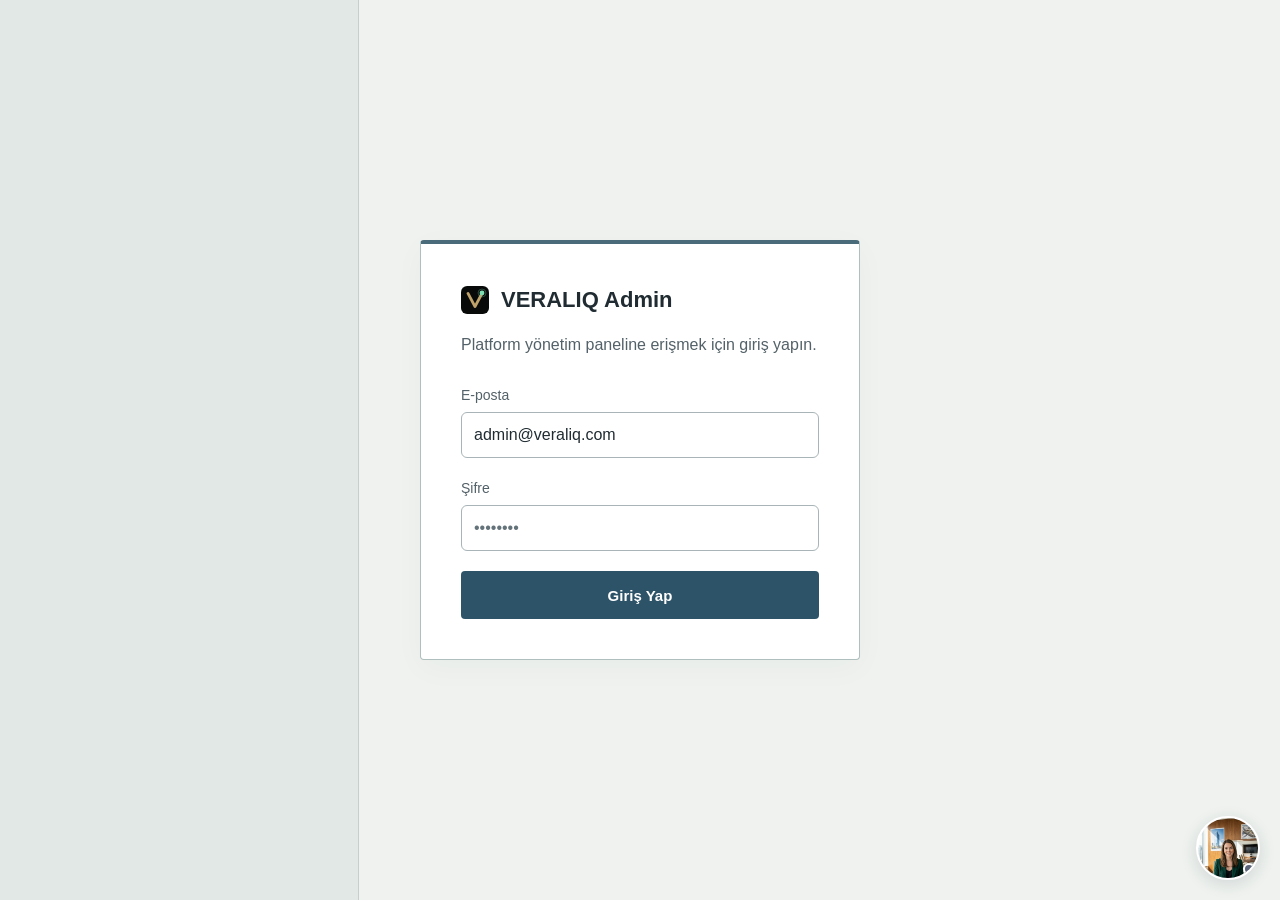
==== admin.html @ 2a346754 "feat: Spatius/Clara (Elif Kaya) avatarini yeniden canliya al" ====
<!DOCTYPE html>
<html lang="tr">
<head>
<meta charset="UTF-8">
<meta name="viewport" content="width=device-width, initial-scale=1.0">
<title>VERALIQ — Admin Paneli</title>
<meta name="robots" content="noindex, nofollow">
<link rel="icon" type="image/svg+xml" href="/assets/veraliq-mark.svg">
<style>
  :root{
    --ink:#080A0A; --ink-2:#101413; --panel:#171C19; --panel-2:#1C2220; --line:#252C28;
    --text:#EDE9DF; --text-dim:#8A918C; --text-dim-soft:rgba(138,145,140,0.65);
    --accent:#BFA16A; --accent-text:#D4BB87; --accent-dim:rgba(191,161,106,0.14);
    --accent-ink:#080A0A; --green:#7EE0B2; --mint:#7EE0B2; --mint-dim:rgba(126,224,178,0.13);
    --red:#D93A40; --radius:10px;
  }
  *{box-sizing:border-box;}
  body{margin:0;background:var(--ink);color:var(--text);font-family:'Inter',sans-serif;-webkit-font-smoothing:antialiased;min-height:100vh;}
  a{color:inherit;}
  h1,h2,h3{font-family:'Space Grotesk',sans-serif;}
  button{cursor:pointer;font-family:'Inter',sans-serif;font-weight:600;font-size:13.5px;border:none;border-radius:6px;padding:10px 18px;transition:transform .12s ease, box-shadow .12s ease;}
  .btn-primary{background:var(--accent);color:var(--accent-ink);}
  .btn-primary:hover{transform:translateY(-1px);box-shadow:0 6px 18px rgba(191,161,106,0.3);}
  .btn-ghost{background:transparent;color:var(--text-dim);border:1px solid var(--line);}
  .btn-ghost:hover{color:var(--text);border-color:var(--accent);}
  .btn-danger{background:transparent;color:var(--red);border:1px solid rgba(217,58,64,0.4);}
  .btn-danger:hover{background:rgba(217,58,64,0.1);}
  .btn-sm{padding:6px 12px;font-size:12.5px;}
  .err{color:var(--red);font-size:13px;margin-top:10px;}
  input, select{width:100%;padding:10px 12px;border-radius:6px;border:1px solid var(--line);background:var(--ink-2);color:var(--text);font-family:'Inter',sans-serif;font-size:14px;}
  input:focus, select:focus{outline:none;border-color:var(--accent);}
  label{display:block;font-size:12.5px;color:var(--text-dim);margin-bottom:6px;font-family:'IBM Plex Mono',monospace;}
  .field{margin-bottom:14px;}
  .row{display:grid;grid-template-columns:1fr 1fr;gap:12px;}
  @media(max-width:600px){.row{grid-template-columns:1fr;}}
  .card{background:var(--panel);border:1px solid var(--line);border-radius:var(--radius);padding:22px;margin-bottom:18px;}
  table{width:100%;border-collapse:collapse;font-size:13.5px;}
  th{text-align:left;color:var(--text-dim);font-family:'IBM Plex Mono',monospace;font-size:11px;text-transform:uppercase;letter-spacing:.03em;padding:8px 10px;border-bottom:1px solid var(--line);}
  td{padding:12px 10px;border-bottom:1px solid var(--line);vertical-align:top;}
  tr:last-child td{border-bottom:none;}
  .muted{color:var(--text-dim);}
  .mono{font-family:'IBM Plex Mono',monospace;font-size:12.5px;}
  .actions{display:flex;gap:8px;flex-wrap:wrap;}
  .empty{color:var(--text-dim);font-size:13.5px;text-align:center;padding:30px 0;}
  .toast{position:fixed;bottom:24px;left:50%;transform:translateX(-50%);background:var(--panel);border:1px solid var(--accent);color:var(--text);padding:10px 18px;border-radius:8px;font-size:13px;box-shadow:0 8px 24px rgba(0,0,0,0.4);opacity:0;pointer-events:none;transition:opacity .25s ease;z-index:1500;}
  .toast.show{opacity:1;}
  .notice{background:var(--accent-dim);border:1px solid rgba(191,161,106,0.3);border-radius:8px;padding:12px 16px;font-size:12.5px;color:var(--accent-text);margin-bottom:20px;line-height:1.6;}
  .note-gap{background:rgba(138,145,140,0.08);border:1px dashed var(--line);border-radius:8px;padding:14px 16px;font-size:12.5px;color:var(--text-dim);line-height:1.7;}
  .inline-form{border-top:1px solid var(--line);margin-top:14px;padding-top:14px;display:none;}
  .inline-form.open{display:block;}
  .pill{display:inline-block;padding:3px 10px;border-radius:999px;font-size:11px;font-family:'IBM Plex Mono',monospace;}
  .pill-green{background:rgba(126,224,178,0.14);color:#8FEAC0;}
  .pill-red{background:rgba(217,58,64,0.14);color:#ff9098;}
  .pill-gray{background:rgba(138,145,140,0.14);color:var(--text-dim);}
  .pill-gold{background:var(--accent-dim);color:var(--accent-text);}

  /* ---------------- Login screen ---------------- */
  #loginScreen{min-height:100vh;display:flex;align-items:center;justify-content:center;padding:20px;}
  .login-card{width:100%;max-width:380px;background:var(--panel);border:1px solid var(--line);border-radius:14px;padding:32px;}
  .login-logo{display:flex;align-items:center;gap:9px;font-weight:700;font-size:17px;margin-bottom:4px;}
  .login-logo img{width:24px;height:24px;}
  .login-sub{color:var(--text-dim);font-size:13px;margin:0 0 22px;}

  /* ---------------- App shell (sidebar + topbar), mirrors portal.html ---------------- */
  #app{display:none;min-height:100vh;}
  #app.show{display:flex;}
  .sidebar{
    position:fixed;top:0;left:0;bottom:0;width:236px;background:var(--panel);
    border-right:1px solid var(--line);display:flex;flex-direction:column;
    overflow-y:auto;
    padding:18px 0;z-index:200;transition:transform .25s ease;
  }
  .sidebar-brand{display:flex;align-items:center;gap:9px;padding:0 18px 18px;font-weight:700;font-size:15px;border-bottom:1px solid var(--line);margin-bottom:12px;}
  .sidebar-brand img{width:22px;height:22px;}
  .sidebar-brand span.tag{font-size:10px;font-weight:500;color:var(--accent-text);border:1px solid var(--accent-dim);background:var(--accent-dim);padding:2px 7px;border-radius:999px;margin-left:auto;}
  .nav-group{margin-bottom:6px;}
  .nav-group-label{font-family:'IBM Plex Mono',monospace;font-size:10px;text-transform:uppercase;letter-spacing:.06em;color:var(--text-dim-soft);padding:10px 18px 6px;}
  .nav-item{display:block;padding:9px 18px;font-size:13.5px;color:var(--text-dim);cursor:pointer;border-left:2px solid transparent;}
  .nav-item:hover{color:var(--text);background:rgba(255,255,255,0.02);}
  .nav-item.active{color:var(--accent-text);background:var(--accent-dim);border-left-color:var(--accent);}
  .app-main{flex:1;margin-left:236px;min-height:100vh;display:flex;flex-direction:column;}
  .topbar{position:sticky;top:0;z-index:100;background:rgba(8,10,10,0.92);backdrop-filter:blur(10px);border-bottom:1px solid var(--line);padding:14px 26px;display:flex;align-items:center;gap:14px;}
  .topbar-title{font-weight:600;font-size:14.5px;}
  .topbar-sub{font-size:11.5px;color:var(--text-dim);font-family:'IBM Plex Mono',monospace;}
  .topbar-spacer{flex:1;}
  #menuToggle{display:none;background:transparent;border:1px solid var(--line);color:var(--text);padding:6px 10px;border-radius:6px;}
  .content{padding:26px;max-width:1180px;width:100%;margin:0 auto;}
  .view-title{font-size:20px;margin:0 0 4px;}
  .view-sub{color:var(--text-dim);font-size:13px;margin:0 0 22px;}
  .view-actions{display:flex;gap:10px;margin-bottom:20px;flex-wrap:wrap;}
  .stat-grid{display:grid;grid-template-columns:repeat(4,1fr);gap:14px;margin-bottom:22px;}
  @media(max-width:900px){.stat-grid{grid-template-columns:repeat(2,1fr);}}
  .stat-card{background:var(--panel);border:1px solid var(--line);border-radius:var(--radius);padding:16px 18px;}
  .stat-card .lbl{font-family:'IBM Plex Mono',monospace;font-size:10.5px;text-transform:uppercase;letter-spacing:.04em;color:var(--text-dim);margin-bottom:8px;}
  .stat-card .val{font-size:22px;font-weight:700;font-family:'Space Grotesk',sans-serif;}
  .stat-card.accent .val{color:var(--accent-text);}
  .stat-card.mint .val{color:var(--mint);}

  @media(max-width:900px){
    .sidebar{transform:translateX(-100%);}
    .sidebar.open{transform:translateX(0);box-shadow:0 0 0 100vw rgba(0,0,0,0.4);}
    .app-main{margin-left:0;}
    #menuToggle{display:inline-flex;}
  }

  /* ==================================================================
     LIVE ADMIN AI WIDGET — "VERALIQ Admin AI"
     Bu, index.html'deki canlı görüntülü "Elif Kaya" satış ajanıyla AYNI
     window-chrome sistemidir (corner/half/fullscreen/minimize/reconnect/
     barge-in) — bkz. agent-core/widget-runtime.js. Tek fark: persona ve
     "beyin" (LLM provider) — bkz. agent-core/admin-widget.js
     (llmProvider:'adminAssistant', platform-genelinde salt-okunur veri).
     CSS aynen index.html'den PORT edildi (2026-08-27), yalnızca metin
     etiketleri ("Elif Kaya" -> "VERALIQ Admin AI") değiştirildi.
     ================================================================== */
  .agent-window{
    position:fixed;z-index:1010;width:340px;height:480px;
    background:#0B1220;border:1px solid rgba(255,255,255,0.10);
    border-radius:14px;overflow:hidden;
    box-shadow:0 20px 60px rgba(10,15,30,0.35), 0 2px 8px rgba(10,15,30,0.25),
               0 0 0 1px rgba(126,224,178,0.06), 0 0 40px -8px rgba(126,224,178,0.16);
    display:flex;flex-direction:column;
    transition:width .28s cubic-bezier(.2,.8,.2,1),height .28s cubic-bezier(.2,.8,.2,1),
               left .28s cubic-bezier(.2,.8,.2,1),right .28s cubic-bezier(.2,.8,.2,1),
               top .28s cubic-bezier(.2,.8,.2,1),bottom .28s cubic-bezier(.2,.8,.2,1),
               border-radius .28s ease,opacity .2s ease;
  }
  .agent-window[hidden]{display:none;}
  .agent-window.dragging{transition:none;}
  .agent-window[data-state="corner"][data-corner="br"]{right:20px;bottom:20px;left:auto;top:auto;}
  .agent-window[data-state="corner"][data-corner="bl"]{left:20px;bottom:20px;right:auto;top:auto;}
  .agent-window[data-state="corner"][data-corner="tr"]{right:20px;top:88px;left:auto;bottom:auto;}
  .agent-window[data-state="corner"][data-corner="tl"]{left:20px;top:88px;right:auto;bottom:auto;}
  @media(max-width:480px){.agent-window[data-state="corner"]{width:calc(100vw - 24px);height:440px;left:12px !important;right:12px !important;}}
  .agent-window[data-state="half"]{top:0;right:0;left:auto;bottom:auto;width:46vw;height:100vh;height:100dvh;border-radius:0;}
  @media(max-width:760px){.agent-window[data-state="half"]{width:100vw;}}
  .agent-window[data-state="fullscreen"]{top:0;right:0;left:0;bottom:0;width:100vw;height:100vh;height:100dvh;border-radius:0;z-index:1600;}
  .agent-header{display:flex;align-items:center;justify-content:space-between;padding:12px 14px;background:rgba(255,255,255,0.04);border-bottom:1px solid rgba(255,255,255,0.08);cursor:grab;user-select:none;flex-shrink:0;}
  .agent-header.grabbing{cursor:grabbing;}
  .agent-header-id{display:flex;align-items:center;gap:8px;min-width:0;overflow:hidden;}
  .agent-dot{width:8px;height:8px;border-radius:50%;background:#5B6479;flex-shrink:0;}
  .agent-dot.live{background:var(--green);box-shadow:0 0 0 3px rgba(31,157,99,0.25);}
  .agent-name{font-family:'Space Grotesk',sans-serif;font-weight:600;font-size:14px;color:#fff;white-space:nowrap;flex-shrink:1;overflow:hidden;text-overflow:ellipsis;min-width:0;}
  .agent-role{font-size:10.5px;color:#8B93A7;white-space:nowrap;overflow:hidden;text-overflow:ellipsis;min-width:0;flex-shrink:1;}
  .agent-controls{display:flex;gap:4px;flex-shrink:0;}
  .agent-btn{width:26px;height:26px;border-radius:6px;border:none;background:transparent;color:#C6CCDB;font-size:13px;line-height:1;display:flex;align-items:center;justify-content:center;cursor:pointer;transition:background .15s;}
  .agent-btn:hover{background:rgba(255,255,255,0.10);color:#fff;}
  .agent-btn-close:hover{background:rgba(217,58,64,0.25);color:#ff9098;}
  .agent-stage{position:relative;flex:1;min-height:0;background:#050810;}
  .agent-video{position:relative;z-index:1;width:100%;height:100%;object-fit:cover;display:block;background:transparent;}
  /* GEÇİCİ avatar görseli — bkz. index.html'deki aynı not (2026-09-06). */
  .agent-avatar-static{position:absolute;inset:0;z-index:0;width:100%;height:100%;object-fit:cover;object-position:center 22%;}
  .agent-loading{position:absolute;inset:0;display:flex;flex-direction:column;align-items:center;justify-content:center;gap:14px;background:#0B1220;transition:opacity .3s ease;}
  .agent-loading.hide{opacity:0;pointer-events:none;}
  .agent-spinner{width:34px;height:34px;border-radius:50%;border:3px solid rgba(255,255,255,0.15);border-top-color:var(--accent);animation:agent-spin 0.85s linear infinite;}
  @keyframes agent-spin{to{transform:rotate(360deg);}}
  .agent-loading-text{font-size:12.5px;color:#9AA3B8;font-family:'IBM Plex Mono',monospace;}
  .agent-mic-blocked{position:absolute;left:12px;right:12px;bottom:12px;background:rgba(217,58,64,0.14);border:1px solid rgba(217,58,64,0.35);border-radius:8px;padding:10px 12px;}
  .agent-mic-blocked p{margin:0;font-size:11.5px;line-height:1.5;color:#ffd7d9;}
  .agent-indicator{position:absolute;left:14px;bottom:14px;display:flex;gap:3px;align-items:flex-end;height:16px;}
  .agent-indicator span{width:3px;background:var(--green);border-radius:2px;animation:agent-bounce 0.9s ease-in-out infinite;}
  .agent-indicator span:nth-child(1){height:6px;animation-delay:0s;}
  .agent-indicator span:nth-child(2){height:14px;animation-delay:.15s;}
  .agent-indicator span:nth-child(3){height:9px;animation-delay:.3s;}
  @keyframes agent-bounce{0%,100%{transform:scaleY(0.4);}50%{transform:scaleY(1);}}
  .agent-join-gate{position:absolute;inset:0;z-index:3;display:flex;flex-direction:column;align-items:center;justify-content:flex-end;gap:0;padding:0 16px 22px;background:linear-gradient(180deg,rgba(5,8,16,0) 0%,rgba(5,8,16,0.55) 65%,rgba(5,8,16,0.85) 100%);transition:opacity .25s ease;}
  .agent-join-gate[hidden]{display:none;}
  .agent-join-btn{display:flex;align-items:center;gap:9px;padding:13px 22px;border-radius:999px;border:none;cursor:pointer;background:var(--accent);color:var(--accent-ink);font-family:'Inter',sans-serif;font-weight:600;font-size:14.5px;box-shadow:0 8px 24px rgba(191,161,106,0.35);transition:transform .15s ease,box-shadow .15s ease;}
  .agent-join-btn:hover{transform:translateY(-1px);box-shadow:0 10px 28px rgba(191,161,106,0.45);}
  .agent-join-btn:active{transform:translateY(0);}
  .agent-join-btn .dot{width:8px;height:8px;border-radius:50%;background:var(--accent-ink);animation:agent-join-pulse 1.4s ease-in-out infinite;}
  @keyframes agent-join-pulse{0%,100%{opacity:1;}50%{opacity:.35;}}
  .agent-join-hint{margin-top:10px;font-size:11.5px;color:rgba(237,233,223,0.75);font-family:'IBM Plex Mono',monospace;text-align:center;}
  .agent-bubble{position:fixed;z-index:1010;width:64px;height:64px;border-radius:50%;border:2px solid rgba(255,255,255,0.7);padding:0;overflow:hidden;cursor:pointer;box-shadow:0 8px 24px rgba(10,15,30,0.3);background:#0B1220;}
  .agent-bubble[hidden]{display:none;}
  .agent-bubble[data-corner="br"]{right:20px;bottom:20px;}
  .agent-bubble[data-corner="bl"]{left:20px;bottom:20px;}
  .agent-bubble[data-corner="tr"]{right:20px;top:88px;}
  .agent-bubble[data-corner="tl"]{left:20px;top:88px;}
  .agent-bubble-video{position:relative;z-index:1;width:100%;height:100%;object-fit:cover;}
  .agent-bubble-avatar-static{position:absolute;inset:0;z-index:0;width:100%;height:100%;object-fit:cover;object-position:center 22%;}
  .agent-bubble-dot{position:absolute;right:3px;bottom:3px;width:12px;height:12px;border-radius:50%;background:#5B6479;border:2px solid #0B1220;}
  .agent-bubble-dot.live{background:var(--green);}
  .agent-reopen{position:fixed;right:20px;bottom:20px;z-index:1010;padding:12px 18px;border-radius:999px;border:1px solid var(--line);background:var(--panel);color:var(--text);font-size:13px;font-weight:500;font-family:'Inter',sans-serif;cursor:pointer;box-shadow:0 8px 24px rgba(10,15,30,0.14);display:flex;align-items:center;gap:8px;}
  .agent-reopen[hidden]{display:none;}
  .agent-reopen::before{content:'';width:8px;height:8px;border-radius:50%;background:var(--accent);}

  /* ---------------- Assistant text-chat view (fallback / log, mirrors portal.html) ---------------- */
  .chat-box{background:var(--panel);border:1px solid var(--line);border-radius:var(--radius);display:flex;flex-direction:column;height:480px;}
  .chat-log{flex:1;overflow-y:auto;padding:18px;display:flex;flex-direction:column;gap:10px;}
  .chat-msg{max-width:78%;padding:9px 13px;border-radius:12px;font-size:13.5px;line-height:1.5;}
  .chat-msg.user{align-self:flex-end;background:var(--accent-dim);color:var(--accent-text);border-bottom-right-radius:3px;}
  .chat-msg.bot{align-self:flex-start;background:var(--mint-dim);color:#8FEAC0;border-bottom-left-radius:3px;}
  .chat-input-row{display:flex;gap:10px;padding:14px;border-top:1px solid var(--line);}
  .chat-input-row input{flex:1;}
  .suggest-row{display:flex;gap:8px;flex-wrap:wrap;padding:0 14px 14px;}
  .suggest-chip{background:var(--panel-2);border:1px solid var(--line);color:var(--text-dim);border-radius:999px;padding:6px 12px;font-size:12px;cursor:pointer;}
  .suggest-chip:hover{color:var(--text);border-color:var(--accent);}
</style>
<link rel="stylesheet" href="/assets/enterprise-light.css?v=3">
</head>
<body>

<div id="loginScreen">
  <div class="login-card">
    <div class="login-logo"><img src="/assets/veraliq-mark.svg" alt="VERALIQ">VERALIQ Admin</div>
    <p class="login-sub">Platform yönetim paneline erişmek için giriş yapın.</p>
    <div class="field">
      <label for="adminEmail">E-posta</label>
      <input type="email" id="adminEmail" placeholder="admin@veraliq.com" value="admin@veraliq.com">
    </div>
    <div class="field">
      <label for="adminPass">Şifre</label>
      <input type="password" id="adminPass" placeholder="••••••••" autocomplete="off">
    </div>
    <button class="btn-primary" id="loginBtn" style="width:100%;">Giriş Yap</button>
    <div class="err" id="loginErr" style="display:none;">Şifre hatalı.</div>
  </div>
</div>

<div id="app">
  <nav class="sidebar" id="sidebar"></nav>
  <div class="app-main">
    <div class="topbar">
      <button id="menuToggle" aria-label="Menü">☰</button>
      <div>
        <div class="topbar-title">VERALIQ Admin Paneli</div>
        <div class="topbar-sub" id="topbarSub">platform yönetimi</div>
      </div>
      <div class="topbar-spacer"></div>
      <button class="btn-ghost btn-sm" id="logoutBtn">Çıkış Yap</button>
    </div>
    <div class="content" id="content"></div>
  </div>
</div>

<div class="toast" id="toast"></div>

<!-- ============================================================
     Canlı AI Agent "VERALIQ Admin AI" — bkz. index.html'deki "Elif
     Kaya" ile AYNI mimari (agent-core/widget-runtime.js), farklı
     persona + farklı beyin (agent-core/admin-widget.js).
     ============================================================ -->
<div id="agentWindow" class="agent-window" data-state="corner" data-corner="br" hidden>
  <div class="agent-header" id="agentHeader">
    <div class="agent-header-id">
      <span class="agent-dot" id="agentStatusDot"></span>
      <span class="agent-name">VERALIQ Admin AI</span>
    </div>
    <div class="agent-controls">
      <button type="button" class="agent-btn" id="agentHalfBtn" title="Yarım ekran" aria-label="Yarım ekran">▣</button>
      <button type="button" class="agent-btn" id="agentFullBtn" title="Tam ekran" aria-label="Tam ekran">⛶</button>
      <button type="button" class="agent-btn" id="agentMinBtn" title="Küçült" aria-label="Küçült">–</button>
      <button type="button" class="agent-btn agent-btn-close" id="agentCloseBtn" title="Kapat" aria-label="Kapat">✕</button>
    </div>
  </div>
  <div class="agent-stage" id="agentStage">
    <video id="agentVideo" class="agent-video" autoplay playsinline></video>
    <img class="agent-avatar-static" src="assets/elif-kaya-temp.jpg" alt="" aria-hidden="true">
    <div class="agent-loading" id="agentLoading">
      <div class="agent-spinner"></div>
      <div class="agent-loading-text" id="agentLoadingText">Asistan hazırlanıyor…</div>
    </div>
    <div class="agent-mic-blocked" id="agentMicBlocked" hidden>
      <p>Mikrofon izni verilmedi. Asistan sizi duyamıyor — tarayıcı ayarlarından mikrofon iznini açıp sayfayı yenileyin.</p>
    </div>
    <div class="agent-indicator" id="agentIndicator" hidden><span></span><span></span><span></span></div>
    <div class="agent-join-gate" id="agentStartGate">
      <button type="button" class="agent-join-btn" id="agentStartBtn"><span class="dot"></span>Görüşmeyi Başlat</button>
      <div class="agent-join-hint">Asistanla sohbete başlamak için tıklayın</div>
    </div>
    <div class="agent-join-gate" id="agentJoinGate" hidden>
      <button type="button" class="agent-join-btn" id="agentJoinBtn"><span class="dot"></span>Görüşmeye Katıl</button>
      <div class="agent-join-hint">Mikrofonunuzu kullanmak için tıklayın</div>
    </div>
  </div>
</div>
<button type="button" class="agent-bubble" id="agentBubble" data-corner="br" hidden aria-label="VERALIQ Admin AI'yı genişlet">
  <video id="agentBubbleVideo" class="agent-bubble-video" autoplay playsinline muted></video>
  <img class="agent-bubble-avatar-static" src="assets/elif-kaya-temp.jpg" alt="" aria-hidden="true">
  <span class="agent-bubble-dot" id="agentBubbleDot"></span>
</button>
<button type="button" class="agent-reopen" id="agentReopenBtn" hidden>Asistanı Aç</button>

<script>
(function(){
  "use strict";
  var API_BASE = 'https://veraliq-portal-api.veraliq-com.workers.dev';
  var TOKEN_KEY = 'veraliq_admin_jwt';

  function getToken(){ return sessionStorage.getItem(TOKEN_KEY); }
  function setToken(t){ sessionStorage.setItem(TOKEN_KEY, t); }
  function clearToken(){ sessionStorage.removeItem(TOKEN_KEY); }

  async function api(path, opts){
    opts = opts || {};
    var headers = { 'Content-Type': 'application/json' };
    var token = getToken();
    if (token) headers['Authorization'] = 'Bearer ' + token;
    var resp = await fetch(API_BASE + path, {
      method: opts.method || 'GET',
      headers: headers,
      body: opts.body ? JSON.stringify(opts.body) : undefined,
    });
    var data = null;
    try { data = await resp.json(); } catch(e){}
    if (!resp.ok) {
      var err = new Error((data && data.error) || ('http_' + resp.status));
      err.status = resp.status;
      err.data = data;
      throw err;
    }
    return data;
  }

  function esc(s){
    return String(s == null ? '' : s).replace(/[&<>"']/g, function(c){
      return { '&':'&amp;','<':'&lt;','>':'&gt;','"':'&quot;',"'":'&#39;' }[c];
    });
  }
  function money(n){ return Number(n||0).toLocaleString('tr-TR') + ' TL'; }
  function fmtDate(s){ if(!s) return '-'; try { return new Date(s.replace(' ','T')+'Z').toLocaleDateString('tr-TR'); } catch(e){ return s; } }

  var ERROR_MESSAGES = {
    invalid_credentials: 'E-posta veya şifre hatalı.',
    slug_taken: 'Bu şirket kısaltması (slug) zaten kullanılıyor.',
    email_taken: 'Bu e-posta zaten başka bir şirkette kayıtlı.',
    missing_fields: 'Lütfen tüm alanları doldurun.',
    unauthorized: 'Oturumunuz sona ermiş, tekrar giriş yapın.',
    no_fields: 'Değiştirilecek bir alan seçmediniz.',
  };
  function errMsg(err){
    return ERROR_MESSAGES[err && err.message] || 'Bir hata oluştu: ' + ((err && err.message) || 'bilinmeyen');
  }

  var toastEl = document.getElementById('toast');
  function toast(msg){
    toastEl.textContent = msg;
    toastEl.classList.add('show');
    setTimeout(function(){ toastEl.classList.remove('show'); }, 2400);
  }

  function slugify(s){
    var map = {'ç':'c','ğ':'g','ı':'i','ö':'o','ş':'s','ü':'u','Ç':'c','Ğ':'g','İ':'i','Ö':'o','Ş':'s','Ü':'u'};
    return String(s).replace(/[çğıöşüÇĞİÖŞÜ]/g, function(c){ return map[c] || c; })
      .toLowerCase().trim().replace(/[^a-z0-9]+/g, '-').replace(/^-+|-+$/g, '');
  }

  // ---------------- NAV / ROUTER ----------------
  var NAV = [
    { group: 'Genel', items: [ {id:'dashboard', label:'Panel'}, {id:'assistant', label:'AI Asistan'} ] },
    { group: 'Platform', items: [ {id:'companies', label:'Şirketler'}, {id:'users', label:'Kullanıcılar'}, {id:'projects', label:'Projeler'}, {id:'subscriptions', label:'Abonelikler'} ] },
    { group: 'Yapay Zekâ', items: [ {id:'agents', label:'Agent\'lar'}, {id:'ai-providers', label:'AI Sağlayıcıları'}, {id:'avatar-providers', label:'Avatar Sağlayıcıları'}, {id:'voice-providers', label:'Ses Sağlayıcıları'} ] },
    { group: 'Entegrasyon', items: [ {id:'crm', label:'CRM'}, {id:'erp', label:'ERP'}, {id:'integrations', label:'Entegrasyonlar'} ] },
    { group: 'Sistem', items: [ {id:'security', label:'Güvenlik'}, {id:'audit', label:'Denetim Kaydı'}, {id:'health', label:'Sistem Sağlığı'} ] },
  ];
  var VIEW_TITLES = {};
  NAV.forEach(function(g){ g.items.forEach(function(it){ VIEW_TITLES[it.id] = it.label; }); });

  var sidebarEl = document.getElementById('sidebar');
  function renderSidebar(active){
    var html = '<div class="sidebar-brand"><img src="/assets/veraliq-mark.svg" alt="VERALIQ"><span>VERALIQ</span><span class="tag">ADMIN</span></div>';
    NAV.forEach(function(g){
      html += '<div class="nav-group"><div class="nav-group-label">'+esc(g.group)+'</div>';
      g.items.forEach(function(it){
        html += '<div class="nav-item'+(it.id===active?' active':'')+'" data-view="'+it.id+'">'+esc(it.label)+'</div>';
      });
      html += '</div>';
    });
    sidebarEl.innerHTML = html;
    sidebarEl.querySelectorAll('[data-view]').forEach(function(el){
      el.addEventListener('click', function(){
        navigate(el.getAttribute('data-view'));
        sidebarEl.classList.remove('open');
      });
    });
  }

  var contentEl = document.getElementById('content');
  var currentView = 'dashboard';
  function viewHead(title, sub, actionsHtml){
    return '<h1 class="view-title">'+esc(title)+'</h1><p class="view-sub">'+esc(sub||'')+'</p>'+(actionsHtml ? '<div class="view-actions">'+actionsHtml+'</div>' : '');
  }
  function statCard(label, value, cls){
    return '<div class="stat-card'+(cls?' '+cls:'')+'"><div class="lbl">'+esc(label)+'</div><div class="val">'+esc(value)+'</div></div>';
  }

  var RENDERERS = {
    dashboard: renderDashboard, assistant: renderAssistant,
    companies: renderCompanies, users: renderUsers, projects: renderProjects, subscriptions: renderSubscriptions,
    agents: renderAgents, 'ai-providers': renderAiProviders, 'avatar-providers': renderAvatarProviders, 'voice-providers': renderVoiceProviders,
    // crm/erp/integrations are built via gapView() further down the file —
    // wrapped in closures here so the lookup happens at CALL time (after the
    // whole script has run and renderCrm/renderErp/renderIntegrations are
    // assigned), not at RENDERERS-literal-construction time (which runs
    // before those `var` assignments execute and would otherwise capture
    // `undefined`).
    crm: function(el){ renderCrm(el); }, erp: function(el){ renderErp(el); }, integrations: function(el){ renderIntegrations(el); },
    security: renderSecurity, audit: renderAudit, health: renderHealth,
  };
  function navigate(view){
    currentView = view;
    document.getElementById('topbarSub').textContent = VIEW_TITLES[view] || view;
    renderSidebar(view);
    contentEl.innerHTML = '<div class="empty">Yükleniyor…</div>';
    var fn = RENDERERS[view];
    if (fn) fn(contentEl); else contentEl.innerHTML = '<div class="empty">Bu ekran bulunamadı.</div>';
  }

  // ---------------- DASHBOARD (madde 45 "Usage") ----------------
  async function renderDashboard(el){
    var stats;
    try { stats = await api('/api/admin/stats'); }
    catch(e){ el.innerHTML = viewHead('Panel','Platform genel bakış') + '<div class="empty">'+esc(errMsg(e))+'</div>'; return; }
    var plansHtml = (stats.plans||[]).map(function(p){ return '<span class="pill pill-gold" style="margin-right:6px;">'+esc(p.plan)+': '+p.n+'</span>'; }).join('') || '<span class="muted">Kayıtlı şirket yok</span>';
    el.innerHTML =
      viewHead('Panel', 'Platform genelinde gerçek zamanlı özet — tüm şirketler.') +
      '<div class="stat-grid">' +
        statCard('Toplam Şirket', stats.total_companies, 'accent') +
        statCard('Aktif Şirket', stats.active_companies) +
        statCard('Toplam Kullanıcı', stats.total_users) +
        statCard('Toplam Proje', stats.total_projects) +
        statCard('Toplam Birim', stats.total_units) +
        statCard('Satılan Birim', stats.total_sold, 'mint') +
        statCard('Toplam Gayrimenkul Cirosu', money(stats.total_revenue), 'mint') +
        statCard('Bekleyen Onay', stats.pending_approvals) +
      '</div>' +
      '<div class="card"><h3 style="margin-top:0;">AI Ajan vs İnsan Temsilci — Sunum Dağılımı</h3>' +
        '<p class="muted" style="font-size:13px;">Şu ana kadar <b style="color:var(--mint);">'+stats.ai_agent_presentations+'</b> sunum yapay zekâ ajanı, <b style="color:var(--accent-text);">'+stats.human_agent_presentations+'</b> sunum insan temsilci tarafından yapıldı (unit.presentation_lock audit kayıtlarından).</p>' +
      '</div>' +
      '<div class="card"><h3 style="margin-top:0;">Plan Dağılımı</h3><div>'+plansHtml+'</div></div>';
  }

  // ---------------- VERALIQ ADMIN AI — text chat (live avatarın yazılı yedeği) ----------------
  var SUGGESTIONS = ['Platformda kaç şirket var?', 'Toplam satış ve ciro nedir?', 'Bekleyen onaylar var mı?', 'Toplam kullanıcı sayısı nedir?', 'AI mi insan mı daha çok sunum yaptı?'];
  function renderAssistant(el){
    el.innerHTML =
      viewHead('AI Asistan', 'VERALIQ Admin AI — sağ altta canlı görüntülü/sesli olarak da konuşabilirsiniz. Bu ekran, aynı asistanın yazılı/metin sürümüdür (Zero Trust AI: yalnızca gerçek platform verisiyle cevap verir).') +
      '<div class="chat-box">' +
        '<div class="chat-log" id="chatLog"><div class="chat-msg bot">Merhaba, ben VERALIQ Admin Asistanı. Size nasıl yardımcı olabilirim?</div></div>' +
        '<div class="suggest-row">' + SUGGESTIONS.map(function(s){ return '<button type="button" class="suggest-chip">'+esc(s)+'</button>'; }).join('') + '</div>' +
        '<div class="chat-input-row"><input type="text" id="chatInput" placeholder="Bir soru yazın…"><button class="btn-primary btn-sm" id="chatSendBtn">Gönder</button></div>' +
      '</div>';
    var log = document.getElementById('chatLog');
    function addMsg(role, text){
      var d = document.createElement('div');
      d.className = 'chat-msg ' + (role==='user'?'user':'bot');
      d.textContent = text;
      log.appendChild(d);
      log.scrollTop = log.scrollHeight;
    }
    async function ask(q){
      if (!q || !q.trim()) return;
      addMsg('user', q);
      try {
        var res = await api('/api/admin/assistant/query', { method:'POST', body:{ question: q } });
        addMsg('bot', res.answer);
      } catch(e) { addMsg('bot', errMsg(e)); }
    }
    document.getElementById('chatSendBtn').addEventListener('click', function(){
      var input = document.getElementById('chatInput');
      var v = input.value; input.value = '';
      ask(v);
    });
    document.getElementById('chatInput').addEventListener('keydown', function(e){ if (e.key==='Enter') document.getElementById('chatSendBtn').click(); });
    el.querySelectorAll('.suggest-chip').forEach(function(chip){
      chip.addEventListener('click', function(){ ask(chip.textContent); });
    });
  }

  // ---------------- ŞİRKETLER (companies) ----------------
  async function renderCompanies(el){
    el.innerHTML =
      viewHead('Şirketler', 'Sisteme kayıtlı şirketleri, giriş bilgilerini ve projelerini buradan yönetin.') +
      '<div class="notice">Bu panel gerçek bir backend\'e (Cloudflare D1 + Worker API) bağlıdır — parolalar hash\'lenerek saklanır, düz metin olarak asla tutulmaz.</div>' +
      '<div class="card"><h3 style="margin-top:0;font-size:15px;">Yeni Şirket Ekle</h3>' +
        '<div class="row"><div class="field"><label for="cName">Şirket Adı</label><input type="text" id="cName" placeholder="Örn. ABC İnşaat"></div>' +
        '<div class="field"><label for="cUser">Kullanıcı Adı (e-posta)</label><input type="text" id="cUser" placeholder="Örn. abcinsaat@veraliq.com"></div></div>' +
        '<div class="row"><div class="field"><label for="cPass">Şifre</label><input type="text" id="cPass" placeholder="Örn. Abc12345!"></div>' +
        '<div class="field" style="display:flex;align-items:flex-end;"><button class="btn-primary" id="addCompanyBtn" style="width:100%;">Şirket Ekle</button></div></div>' +
        '<div class="err" id="companyErr" style="display:none;"></div></div>' +
      '<div class="card"><h3 style="margin-top:0;font-size:15px;">Kayıtlı Şirketler</h3><div id="companyTableWrap"></div></div>';

    document.getElementById('addCompanyBtn').addEventListener('click', async function(){
      var name = document.getElementById('cName').value.trim();
      var user = document.getElementById('cUser').value.trim();
      var pass = document.getElementById('cPass').value.trim();
      var errEl = document.getElementById('companyErr');
      if (!name || !user || !pass) { errEl.textContent = 'Lütfen tüm alanları doldurun.'; errEl.style.display='block'; return; }
      try {
        await api('/api/companies', { method:'POST', body:{ name:name, slug:slugify(name)||user, owner_email:user, owner_password:pass } });
        errEl.style.display = 'none';
        toast('Şirket eklendi: ' + name);
        renderCompanyTable();
      } catch(e) { errEl.textContent = errMsg(e); errEl.style.display='block'; }
    });
    renderCompanyTable();
  }

  async function renderCompanyTable(){
    var wrap = document.getElementById('companyTableWrap');
    if (!wrap) return;
    wrap.innerHTML = '<div class="empty">Yükleniyor…</div>';
    var list;
    try { list = await api('/api/companies'); }
    catch(e){ wrap.innerHTML = '<div class="empty">'+esc(errMsg(e))+'</div>'; return; }
    var companies = list.companies || [];
    if (!companies.length) { wrap.innerHTML = '<div class="empty">Henüz kayıtlı şirket yok. Yukarıdan ekleyin.</div>'; return; }
    var details = await Promise.all(companies.map(function(c){ return api('/api/companies/'+c.id).catch(function(){ return { company:c, projects:[] }; }); }));
    var html = '<table><thead><tr><th>Şirket</th><th>Plan / Durum</th><th>Projeler</th><th>İşlem</th></tr></thead><tbody>';
    details.forEach(function(d){
      var c = d.company;
      var projHtml = '<ul style="margin:0;padding-left:0;list-style:none;">' + ((d.projects && d.projects.length) ? d.projects.map(function(p){ return '<li style="padding:4px 0;font-size:12.5px;color:var(--text-dim);"><b style="color:var(--text);">'+esc(p.name)+'</b> — '+esc(p.status||'-')+'</li>'; }).join('') : '<li style="color:var(--text-dim);font-size:12.5px;">Henüz proje yok</li>') + '</ul>';
      html += '<tr><td><b>'+esc(c.name)+'</b><div class="muted mono" style="margin-top:4px;">'+fmtDate(c.created_at)+'</div></td>' +
        '<td><span class="pill pill-gold">'+esc(c.plan)+'</span> <span class="pill '+(c.status==='active'?'pill-green':'pill-red')+'">'+esc(c.status)+'</span></td>' +
        '<td>'+projHtml+'</td>' +
        '<td><div class="actions">' +
          '<button class="btn-ghost btn-sm" data-add-proj="'+c.id+'">Proje Ekle</button>' +
          '<a class="btn-ghost btn-sm" href="/portal.html" target="_blank" style="text-decoration:none;display:inline-block;">Portala Git</a>' +
          '<button class="btn-danger btn-sm" data-del="'+c.id+'">Sil</button>' +
        '</div>' +
        '<div class="inline-form" id="inline-'+c.id+'">' +
          '<div class="field"><label>Proje Adı</label><input type="text" data-f="name" placeholder="Örn. Vadi Konutları 2"></div>' +
          '<div class="field"><label>Konum</label><input type="text" data-f="location" placeholder="Örn. İstanbul / Ataşehir"></div>' +
          '<div class="row"><div class="field"><label>Durum</label><select data-f="status"><option value="planning">Planlama</option><option value="construction">İnşaat</option><option value="selling" selected>Satışta</option><option value="completed">Tamamlandı</option></select></div>' +
          '<div class="field" style="display:flex;align-items:flex-end;"><button class="btn-primary btn-sm" data-save-proj="'+c.id+'" style="width:100%;">Kaydet</button></div></div>' +
        '</div></td></tr>';
    });
    html += '</tbody></table>';
    wrap.innerHTML = html;
    wrap.querySelectorAll('[data-add-proj]').forEach(function(btn){
      btn.addEventListener('click', function(){ document.getElementById('inline-'+btn.getAttribute('data-add-proj')).classList.toggle('open'); });
    });
    wrap.querySelectorAll('[data-save-proj]').forEach(function(btn){
      btn.addEventListener('click', async function(){
        var cid = btn.getAttribute('data-save-proj');
        var formEl = document.getElementById('inline-'+cid);
        var name = formEl.querySelector('[data-f="name"]').value.trim();
        var location = formEl.querySelector('[data-f="location"]').value.trim();
        var status = formEl.querySelector('[data-f="status"]').value;
        if (!name) { toast('Proje adı gerekli.'); return; }
        try { await api('/api/projects', { method:'POST', body:{ company_id:cid, name:name, location:location, status:status } }); toast('Proje eklendi.'); renderCompanyTable(); }
        catch(e){ toast(errMsg(e)); }
      });
    });
    wrap.querySelectorAll('[data-del]').forEach(function(btn){
      btn.addEventListener('click', async function(){
        var id = btn.getAttribute('data-del');
        if (!confirm('Bu şirketi ve tüm projelerini silmek istediğinize emin misiniz?')) return;
        try { await api('/api/companies/'+id, { method:'DELETE' }); toast('Şirket silindi.'); renderCompanyTable(); }
        catch(e){ toast(errMsg(e)); }
      });
    });
  }

  // ---------------- KULLANICILAR (madde 45 "Users") ----------------
  async function renderUsers(el){
    el.innerHTML = viewHead('Kullanıcılar', 'Platformdaki tüm kullanıcılar (VERALIQ admin + tüm şirketlerin ekipleri).') + '<div id="usersWrap" class="card"><div class="empty">Yükleniyor…</div></div>';
    var wrap = document.getElementById('usersWrap');
    try {
      var data = await api('/api/admin/users');
      if (!data.users.length) { wrap.innerHTML = '<div class="empty">Henüz kullanıcı yok.</div>'; return; }
      var html = '<table><thead><tr><th>Ad</th><th>E-posta</th><th>Rol</th><th>Şirket</th><th>Kayıt</th></tr></thead><tbody>';
      data.users.forEach(function(u){
        html += '<tr><td>'+esc(u.name||'-')+'</td><td class="mono">'+esc(u.email)+'</td>' +
          '<td><span class="pill '+(u.role==='veraliq_admin'?'pill-gold':(u.role==='company_owner'?'pill-green':'pill-gray'))+'">'+esc(u.role)+'</span></td>' +
          '<td>'+esc(u.company_name||'—')+'</td><td class="muted">'+fmtDate(u.created_at)+'</td></tr>';
      });
      html += '</tbody></table>';
      wrap.innerHTML = html;
    } catch(e) { wrap.innerHTML = '<div class="empty">'+esc(errMsg(e))+'</div>'; }
  }

  // ---------------- PROJELER (madde 45 "Projects") ----------------
  async function renderProjects(el){
    el.innerHTML = viewHead('Projeler', 'Platformdaki tüm şirketlerin tüm inşaat/gayrimenkul projeleri.') + '<div id="projectsWrap" class="card"><div class="empty">Yükleniyor…</div></div>';
    var wrap = document.getElementById('projectsWrap');
    try {
      var data = await api('/api/admin/projects');
      if (!data.projects.length) { wrap.innerHTML = '<div class="empty">Henüz proje yok.</div>'; return; }
      var html = '<table><thead><tr><th>Proje</th><th>Şirket</th><th>Konum</th><th>Durum</th><th>Teslim</th></tr></thead><tbody>';
      data.projects.forEach(function(p){
        html += '<tr><td><b>'+esc(p.name)+'</b></td><td>'+esc(p.company_name)+'</td><td class="muted">'+esc(p.location||'-')+'</td>' +
          '<td><span class="pill pill-gold">'+esc(p.status)+'</span></td><td class="muted">'+(p.delivery_date?esc(p.delivery_date):'-')+'</td></tr>';
      });
      html += '</tbody></table>';
      wrap.innerHTML = html;
    } catch(e) { wrap.innerHTML = '<div class="empty">'+esc(errMsg(e))+'</div>'; }
  }

  // ---------------- ABONELİKLER (madde 45 "Subscriptions") ----------------
  async function renderSubscriptions(el){
    el.innerHTML = viewHead('Abonelikler', 'Şirketlerin plan (trial/starter/pro/enterprise) ve durumlarını (aktif/askıya alınmış) buradan değiştirin.') + '<div id="subsWrap" class="card"><div class="empty">Yükleniyor…</div></div>';
    var wrap = document.getElementById('subsWrap');
    var list;
    try { list = await api('/api/companies'); } catch(e){ wrap.innerHTML = '<div class="empty">'+esc(errMsg(e))+'</div>'; return; }
    if (!list.companies.length) { wrap.innerHTML = '<div class="empty">Henüz şirket yok.</div>'; return; }
    var html = '<table><thead><tr><th>Şirket</th><th>Plan</th><th>Durum</th><th>Filigran Kaldır</th><th></th></tr></thead><tbody>';
    list.companies.forEach(function(c){
      html += '<tr data-row="'+c.id+'"><td><b>'+esc(c.name)+'</b></td>' +
        '<td><select data-f="plan"><option value="trial"'+(c.plan==='trial'?' selected':'')+'>Trial</option><option value="starter"'+(c.plan==='starter'?' selected':'')+'>Starter</option><option value="pro"'+(c.plan==='pro'?' selected':'')+'>Pro</option><option value="enterprise"'+(c.plan==='enterprise'?' selected':'')+'>Enterprise</option></select></td>' +
        '<td><select data-f="status"><option value="active"'+(c.status==='active'?' selected':'')+'>Aktif</option><option value="suspended"'+(c.status==='suspended'?' selected':'')+'>Askıya Alınmış</option></select></td>' +
        '<td><select data-f="remove_branding"><option value="0"'+(!c.remove_branding?' selected':'')+'>Hayır</option><option value="1"'+(c.remove_branding?' selected':'')+'>Evet</option></select></td>' +
        '<td><button class="btn-primary btn-sm" data-save="'+c.id+'">Kaydet</button></td></tr>';
    });
    html += '</tbody></table>';
    html += '<div class="note-gap" style="margin-top:12px;">Bu ekran yalnızca plan/durum ETİKETİNİ değiştirir — ayrı bir faturalama, tahsilat veya başarı primi muhasebe motoru YOKTUR. Buradaki değişiklik hiçbir ödeme/fatura kaydı oluşturmaz.</div>';
    wrap.innerHTML = html;
    wrap.querySelectorAll('[data-save]').forEach(function(btn){
      btn.addEventListener('click', async function(){
        var id = btn.getAttribute('data-save');
        var row = wrap.querySelector('[data-row="'+id+'"]');
        var plan = row.querySelector('[data-f="plan"]').value;
        var status = row.querySelector('[data-f="status"]').value;
        var removeBranding = Number(row.querySelector('[data-f="remove_branding"]').value);
        try { await api('/api/companies/'+id, { method:'PATCH', body:{ plan:plan, status:status, remove_branding:removeBranding } }); toast('Abonelik güncellendi.'); }
        catch(e){ toast(errMsg(e)); }
      });
    });
  }

  // ---------------- AGENTS (madde 45 "Agents") ----------------
  async function renderAgents(el){
    var stats;
    try { stats = await api('/api/admin/stats'); }
    catch(e){ el.innerHTML = viewHead('Agent\'lar','AI vs İnsan temsilci performansı') + '<div class="empty">'+esc(errMsg(e))+'</div>'; return; }
    var total = stats.ai_agent_presentations + stats.human_agent_presentations;
    var aiPct = total ? Math.round(stats.ai_agent_presentations/total*100) : 0;
    el.innerHTML = viewHead('Agent\'lar', 'Platform genelinde AI ajan (Elif Kaya / Spatius) ile insan temsilcilerin sunum performansı — audit_log kayıtlarından gerçek veri.') +
      '<div class="stat-grid">' +
        statCard('AI Ajan Sunumları', stats.ai_agent_presentations, 'mint') +
        statCard('İnsan Temsilci Sunumları', stats.human_agent_presentations, 'accent') +
        statCard('AI Payı', aiPct + '%') +
        statCard('Toplam Sunum', total) +
      '</div>' +
      '<div class="card"><h3 style="margin-top:0;">Aktif Müşteri Satış Ajanı</h3><p class="muted" style="font-size:13px;">Persona: <b style="color:var(--text);">Elif Kaya</b> — Avatar: Spatius (Clara kütüphane avatarı) — index.html\'de tüm ziyaretçilere otomatik olarak gösteriliyor.</p></div>';
  }

  // ---------------- AI / AVATAR / VOICE PROVIDERS (informational — config.js yansıması) ----------------
  function providerCard(title, rows, note){
    var html = '<div class="card"><h3 style="margin-top:0;">'+esc(title)+'</h3><table><tbody>';
    rows.forEach(function(r){ html += '<tr><td class="muted" style="width:220px;">'+esc(r[0])+'</td><td><b>'+esc(r[1])+'</b></td></tr>'; });
    html += '</tbody></table>' + (note ? '<div class="note-gap" style="margin-top:14px;">'+note+'</div>' : '') + '</div>';
    return html;
  }
  function renderAiProviders(el){
    el.innerHTML = viewHead('AI Sağlayıcıları', 'agent-core/config.js — hangi "beyin" (LLM provider) nerede kullanılıyor. Bu ekran salt bilgilendirmedir; değiştirmek bir kod deploy\'u gerektirir.') +
      providerCard('index.html (Müşteri Satış Ajanı — Elif Kaya)', [['LLM Provider','faq (FaqSalesBrainProvider)'],['Tip','Deterministik, API anahtarı gerektirmez'],['Diğer seçenekler','openai, anthropic (config.js\'te tanımlı, aktif değil)']]) +
      providerCard('admin.html (VERALIQ Admin AI)', [['LLM Provider','adminAssistant (AdminAssistantBrainProvider)'],['Kaynak','POST /api/admin/assistant/query — platform genelinde salt-okunur']]) +
      providerCard('portal.html (Şirket Yönetim Asistanı)', [['LLM Provider','companyAssistant (CompanyAssistantBrainProvider)'],['Kaynak','POST /api/assistant/query — JWT ile şirkete izole']],
        'Zero Trust AI ilkesi: hiçbir LLM veritabanına doğrudan erişemez veya SQL üretemez — üç ajan da yalnızca sabit, deterministik sorgu fonksiyonlarını çağırır.');
  }
  function renderAvatarProviders(el){
    el.innerHTML = viewHead('Avatar Sağlayıcıları', 'agent-core/config.js → avatarProvider. Tüm canlı asistanlar (Elif Kaya, VERALIQ Admin AI, Şirket Yönetim Asistanı) AYNI avatar motorunu paylaşır.') +
      providerCard('Aktif Sağlayıcı', [['Provider','spatius (SpatiusAvatarProvider)'],['Persona / Görsel','Elif Kaya — Spatius\'un "Clara" kütüphane avatarı'],['Durum','Production\'da (2026-08-25, İmparator onayı)']],
        'Diğer sağlayıcılar (mock, quicktalk, musetalk, anam) kod içinde tanımlı ama seçili değil. Gerçek bir self-hosted GPU avatarına (QuickTalk/MuseTalk) geçmek, agent-core/config.js\'teki tek bir satırı değiştirip yeniden deploy etmeyi gerektirir.');
  }
  function renderVoiceProviders(el){
    el.innerHTML = viewHead('Ses Sağlayıcıları', 'agent-core/config.js → ttsProvider / sttProvider.') +
      providerCard('Konuşma Sentezi (TTS)', [['Provider','googleTranslate (GoogleTranslateTTSProvider)'],['Kalite notu','Klasik/robotik — henüz "insan gibi" seviyede değil (İmparator onaylı, bilinen bir sınırlama)']]) +
      providerCard('Konuşma Tanıma (STT)', [['Provider','webspeech (WebSpeechSTTProvider)'],['Tip','Tarayıcı-yerel, ücretsiz'],['Alternatif','whisper (kod içinde tanımlı, self-hosted sunucu gerektirir)']],
        'Daha iyi/ücretsiz bir Türkçe TTS bulunduğunda yalnızca ttsProvider değişecek — avatarProvider aynı kalacak (İmparator\'ın bilinçli kararı).');
  }

  // ---------------- CRM / ERP / INTEGRATIONS — honest gap notices ----------------
  function gapView(title, sub, note){
    return function(el){ el.innerHTML = viewHead(title, sub) + '<div class="note-gap">'+note+'</div>'; };
  }
  var renderCrm = gapView('CRM', 'Harici CRM sistemleriyle (Salesforce, HubSpot, kendi CRM\'iniz) çift yönlü senkronizasyon.',
    'Bu ekran henüz gerçek bir CRM entegrasyonu yapmıyor. Platformun kendi dahili "CRM"i zaten var — şirket portalındaki Leads/Customers/Sales ekranları (portal.html) gerçek D1 verisiyle çalışıyor. Harici bir CRM\'e senkronizasyon (webhook/OAuth) ayrı bir entegrasyon projesi gerektirir.');
  var renderErp = gapView('ERP', 'Muhasebe/finans (ERP) sistemleriyle entegrasyon — fatura, tahsilat, cari hesap senkronizasyonu.',
    'Bu ekran henüz gerçek bir ERP entegrasyonu yapmıyor. worker-portal/schema.sql\'de bu amaçla ayrılmış bir tablo henüz yok — bir sonraki fazda (Contract/Payment tabloları ile birlikte) eklenmesi planlanıyor.');
  var renderIntegrations = gapView('Entegrasyonlar', 'WhatsApp Business API, e-posta, SMS ve üçüncü parti webhook entegrasyonları.',
    'Bu ekran henüz gerçek bir entegrasyon yönetimi sunmuyor. Şu an platformda gerçekten çalışan tek dış entegrasyon, index.html\'deki canlı avatar/TTS altyapısıdır (Spatius). WhatsApp/e-posta/webhook entegrasyonları için ayrı bir API anahtarı + worker route\'u gerekecek.');

  // ---------------- GÜVENLİK (madde 45 "Security") ----------------
  async function renderSecurity(el){
    el.innerHTML = viewHead('Güvenlik', 'RBAC, tenant izolasyonu ve hesap güvenliği durumu.') +
      '<div class="card"><h3 style="margin-top:0;">Rol Tabanlı Erişim (RBAC)</h3>' +
        '<table><tbody>' +
        '<tr><td class="muted" style="width:220px;">veraliq_admin</td><td>Tüm şirketlere erişim, plan/durum değişikliği, şirket silme.</td></tr>' +
        '<tr><td class="muted">company_owner</td><td>Kendi şirketinin tüm verisi + ekip yönetimi + onay verme.</td></tr>' +
        '<tr><td class="muted">company_staff</td><td>Kendi şirketinin operasyonel verisi (onay/ekip yönetimi hariç).</td></tr>' +
        '</tbody></table></div>' +
      '<div class="card"><h3 style="margin-top:0;">Multi-Tenant İzolasyon</h3><p class="muted" style="font-size:13px;">Her sorgu, JWT içindeki company_id ile sunucu tarafında zorunlu kılınır (worker-portal/portal-api-worker.js → requireAuth()) — istemcinin gönderdiği hiçbir company_id parametresine güvenilmez. Bu, worker-portal/test/portal-worker.test.mjs içindeki otomatik test paketiyle (tenant izolasyonu, RBAC ve SQL/prompt-injection direnci dahil) doğrulanmış durumda — güncel sayı ve kapsam için test dosyasına bakın; sabit bir rakam burada kasıtlı olarak verilmiyor (test sayısı zamanla değişir).</p></div>' +
      '<div class="note-gap">MFA, IP bazlı erişim kısıtlaması ve WAF kuralları uygulama kodu değil, Cloudflare hesap ayarlarıdır (Cloudflare Dashboard → Zero Trust / WAF) — bu panelden değiştirilemez, Cloudflare hesabınızdan yönetilmelidir.</div>';
  }

  // ---------------- AUDIT LOG (madde 45 "Audit Logs") ----------------
  async function renderAudit(el){
    el.innerHTML = viewHead('Denetim Kaydı', 'Platform genelinde son 200 işlem — GET /api/audit-log (gerçek veri).') + '<div id="auditWrap" class="card"><div class="empty">Yükleniyor…</div></div>';
    var wrap = document.getElementById('auditWrap');
    try {
      var data = await api('/api/audit-log');
      if (!data.entries.length) { wrap.innerHTML = '<div class="empty">Henüz kayıt yok.</div>'; return; }
      var html = '<table><thead><tr><th>Zaman</th><th>Aksiyon</th><th>Varlık</th><th>Şirket</th></tr></thead><tbody>';
      data.entries.slice(0,100).forEach(function(e){
        html += '<tr><td class="mono muted">'+fmtDate(e.created_at)+'</td><td>'+esc(e.action)+'</td><td class="mono muted">'+esc(e.entity_type||'-')+(e.entity_id?(' / '+esc(e.entity_id)):'')+'</td><td class="mono muted">'+esc(e.company_id||'—')+'</td></tr>';
      });
      html += '</tbody></table>';
      wrap.innerHTML = html;
    } catch(e) { wrap.innerHTML = '<div class="empty">'+esc(errMsg(e))+'</div>'; }
  }

  // ---------------- SİSTEM SAĞLIĞI (madde 45 "System Health") ----------------
  async function renderHealth(el){
    el.innerHTML = viewHead('Sistem Sağlığı', 'worker-portal API + D1 veritabanı canlı durumu (GET /api/health, kimlik doğrulama gerektirmez).') + '<div id="healthWrap" class="card"><div class="empty">Kontrol ediliyor…</div></div>';
    var wrap = document.getElementById('healthWrap');
    var t0 = performance.now();
    try {
      var resp = await fetch(API_BASE + '/api/health');
      var data = await resp.json();
      var ms = Math.round(performance.now() - t0);
      wrap.innerHTML =
        '<table><tbody>' +
        '<tr><td class="muted" style="width:220px;">Worker</td><td class="mono">'+esc(data.worker||'—')+'</td></tr>' +
        '<tr><td class="muted">Veritabanı (D1)</td><td><span class="pill '+(data.db==='ok'?'pill-green':'pill-red')+'">'+esc(data.db)+'</span></td></tr>' +
        '<tr><td class="muted">Yanıt Süresi</td><td class="mono">'+ms+' ms</td></tr>' +
        '<tr><td class="muted">Sunucu Zamanı</td><td class="mono">'+esc(data.time||'—')+'</td></tr>' +
        '</tbody></table>';
    } catch(e) {
      wrap.innerHTML = '<div class="empty">API\'ye ulaşılamadı: '+esc(e.message)+'</div>';
    }
  }

  // ---------------- LOGIN / LOGOUT / BOOT ----------------
  function isAuthed(){ return !!getToken(); }
  function showApp(){
    document.getElementById('loginScreen').style.display = 'none';
    document.getElementById('app').classList.add('show');
    navigate('dashboard');
  }
  function showLogin(){
    document.getElementById('loginScreen').style.display = 'flex';
    document.getElementById('app').classList.remove('show');
  }

  document.getElementById('loginBtn').addEventListener('click', async function(){
    var email = document.getElementById('adminEmail').value.trim();
    var pass = document.getElementById('adminPass').value;
    var errEl = document.getElementById('loginErr');
    try {
      var res = await api('/api/auth/admin/login', { method:'POST', body:{ email:email, password:pass } });
      setToken(res.token);
      errEl.style.display = 'none';
      showApp();
    } catch(e) { errEl.textContent = errMsg(e); errEl.style.display = 'block'; }
  });
  document.getElementById('adminPass').addEventListener('keydown', function(e){ if (e.key === 'Enter') document.getElementById('loginBtn').click(); });
  document.getElementById('logoutBtn').addEventListener('click', function(){ clearToken(); showLogin(); });
  document.getElementById('menuToggle').addEventListener('click', function(){ sidebarEl.classList.toggle('open'); });

  if (isAuthed()) showApp(); else showLogin();
})();
</script>
<script type="module" src="agent-core/admin-widget.js?v=9"></script>
</body>
</html>
---- assets/enterprise-light.css ----
/* VERALIQ / Enterprise Light — visual-only override layer.
   Loaded AFTER each page's existing inline <style> block. Repaints the
   existing --ink/--panel/--accent/... custom-property contract (same
   technique as the two design passes this one replaces) rather than
   touching markup, JS, i18n strings or the agent-core widget runtime.
   Source: VERALIQ-Claude-Code-Design-Handoff.zip, specs/01-DESIGN-SYSTEM.md
   + specs/02-PAGES-AND-COMPONENTS.md. Selectors below were checked against
   the real index.html/admin.html/portal.html markup before being kept —
   see the delivery report for what was adjusted versus the received
   reference/enterprise-light.css. No content strings or business claims
   are introduced here: only color, spacing, type and motion. */
:root{
 --ink:#f6f6f2;--ink-2:#eff1ef;--panel:#fff;--panel-2:#f2f5f5;
 --text:#202c32;--text-dim:#536168;--text-dim-soft:#536168;
 --line:#ced5d4;--accent:#2d5368;--accent-text:#254a60;--accent-ink:#fff;
 --accent-dim:#e5edf1;--navy:#edf1f1;--navy-2:#e4eaea;
 --green:#246a4d;--mint:#246a4d;--mint-text:#246a4d;--mint-dim:#e6f0e9;
 --red:#a63332;--red-dim:#fae9e7;--radius:6px;
 --ui-font:Arial,'Segoe UI',system-ui,sans-serif;--rule:#a8b4b7;
 color-scheme:light;
}
html{scroll-padding-top:112px}
body{font-family:var(--ui-font);font-size:16px;line-height:1.5;background:var(--ink);color:var(--text)}
h1,h2,h3,h4,.display,.logo,.agent-name,.view-title{font-family:var(--ui-font);letter-spacing:-.025em}
button,input,select,textarea,.btn,.lang-opt,.agent-join-btn{font-family:var(--ui-font)}
.mono,.eyebrow,.cap-head,.chip,.flow-step,.channel-chip,.wf-dept-head,.wf-metric,.wf-status,.wf-note,.wf-handoff-title,.service .idx,.portal-note,.lang-btn,.nav-cta{font-family:var(--ui-font);letter-spacing:.025em}
/* Validation fix: these nested/nav-only selectors have higher specificity
   than the page's own base rule (.pm-feed-row b vs .pm-feed-row) or had no
   font-family override upstream at all, so the Google Fonts removal below
   would otherwise leave them on the browser's generic monospace fallback
   instead of the intended system-UI stack. */
.pm-feed-row b,.badge-dot,.chat-msg.assistant b.tag{font-family:var(--ui-font)}
a,button,input,select,textarea{touch-action:manipulation}
a:focus-visible,button:focus-visible,input:focus-visible,select:focus-visible,textarea:focus-visible{outline:3px solid #2d5368;outline-offset:3px}
input,select,textarea{border-color:#a8b4b7!important;font-size:16px!important;min-height:46px;background:#fff;color:var(--text)}
input::placeholder,textarea::placeholder{color:#64737a;opacity:1}
input[type=checkbox],input[type=radio]{min-height:20px}
button,.btn,.nav-cta,.lang-btn,.lang-opt{min-height:44px}
.btn,.btn-primary,.btn-ghost{border-radius:4px;font-size:15px;min-height:48px;justify-content:center;box-shadow:none}
.btn-primary:hover,.btn-primary:active{background:#234558;box-shadow:none;transform:none}
.btn-ghost:hover{background:#e5edf1;transform:none}
.btn-mint{color:#fff}
.wrap{max-width:1280px;padding-inline:40px}
/* Quiet two-line masthead: all eight navigation links fit without tiny type. */
body:has(#heroVisual)>header{background:#fafbf9;border-color:var(--line);backdrop-filter:none}
body:has(#heroVisual)>header>nav{max-width:1280px;padding:16px 40px;display:grid;grid-template-columns:1fr auto;gap:14px 24px}
.logo{font-size:22px;gap:12px;min-width:0}
.logo-sub{font-family:var(--ui-font);font-size:14px;white-space:normal;max-width:330px;line-height:1.35}
.nav-links{grid-column:1/-1;grid-row:2;justify-content:space-between;gap:12px;border-top:1px solid var(--line);padding-top:10px}
.nav-links a{font-size:14px;min-height:32px;display:flex;align-items:center;color:#3c4c53}
.lang-switch{grid-column:2;grid-row:1}
.lang-btn,.lang-menu{background:#fff;border-color:#aebbbb;border-radius:5px;box-shadow:none;font-size:14px}
.lang-menu{box-shadow:0 8px 24px #1b303014}
.lang-opt{font-size:15px;border-radius:3px}
/* Editorial hero, no glow, no fake blueprint texture. */
.hero-visual{background:#f6f6f2;background-image:none;isolation:isolate}
.hero-visual::before{display:none}
.hero-grid{grid-template-columns:1fr 1fr;gap:48px;padding:186px 0 76px;align-items:center}
.hv-copy{max-width:640px;text-align:start}
.hero-visual h1{font-size:clamp(36px,3.8vw,54px);line-height:1.08;font-weight:600;letter-spacing:-.045em;margin-bottom:22px}
.hero-visual h1 span{color:var(--text)}
.hv-copy p.lede{font-size:18px;line-height:1.65;margin-bottom:28px}
.hero-en,.hero-support,.hero-footnote{font-family:var(--ui-font);font-size:14px;line-height:1.65;opacity:1;color:var(--text-dim)}
.eyebrow{font-size:14px;font-weight:600;letter-spacing:.075em;line-height:1.55;color:#52646c;text-transform:uppercase}
.eyebrow::before{background:#9caeb4;width:28px}
.hero-showcase{border:0;border-radius:0;box-shadow:none;background:#e8eeed;will-change:auto;transform:none!important}
.hero-showcase img{outline:none;object-fit:contain;display:block;width:100%}
.tilt-card,.service:hover,.service.tilt-card:hover,.wf-dept.tilt-card:hover,.trust-item.tilt-card:hover{transform:none!important;box-shadow:none!important}
[data-reveal],[data-reveal-immediate]{opacity:1!important;transform:none!important;transition:none!important}
/* Capabilities read as a compact index, not a pill cloud. */
.cap-strip{padding:34px 0;background:#fff}
.cap-head{font-size:14px;line-height:1.5}
.chip-row{gap:8px;max-width:1120px}
.chip{border-radius:3px;background:#f6f7f5;font-size:14px;padding:10px 14px;line-height:1.35;min-height:44px}
.chip.active{background:#e5edf1;color:#254a60;border-color:#7e9ca9}
.chip-detail{font-size:16px;line-height:1.6;min-height:52px}
section{padding:88px 0;border-bottom-color:var(--line)}
.section-head{max-width:740px;margin-bottom:42px}
.section-head h2{font-size:clamp(29px,3.1vw,40px);font-weight:600;line-height:1.2;letter-spacing:-.035em}
.section-head p{font-size:17px;line-height:1.65;margin-top:18px}
#problem{background:#fff}
.problem-grid{counter-reset:problems;gap:0 48px}
.problem-item{counter-increment:problems;position:relative;padding:22px 0 22px 44px;border:0;border-top:1px solid var(--line);font-size:17px;line-height:1.6}
.problem-item::before{content:counter(problems,decimal-leading-zero);position:absolute;inset-inline-start:0;top:25px;font-size:14px;color:#607982;font-variant-numeric:tabular-nums}
.problem-resolve{text-align:start;font:600 23px/1.45 var(--ui-font);border-top:1px solid var(--rule);padding-top:28px}
#flow{background:#eef2f2}
.flow-row{justify-content:flex-start;gap:8px}
.flow-step{border-radius:3px;padding:12px 15px;font-size:14px;line-height:1.45;white-space:normal;box-shadow:none;max-width:100%}
.flow-arrow{padding:0 2px}
/* Workforce = department register; no floating rounded cards. */
.workforce-grid{grid-template-columns:repeat(3,minmax(0,1fr));gap:28px;background:none;border:0;border-radius:0;overflow:visible}
.wf-dept{background:transparent;padding:24px 0 0;border-top:3px solid #637f8b;gap:10px;min-width:0}
.wf-dept-head{font-size:14px;font-weight:600;margin-bottom:8px}
.wf-agent{font-size:17px;border-bottom:1px solid var(--line);padding-bottom:14px;margin-bottom:8px;gap:5px}
.wf-agent-top{align-items:flex-start;flex-wrap:wrap}
.wf-role,.wf-status,.wf-metric,.wf-note,.wf-handoff-title{font-size:14px;line-height:1.5}
.wf-status{color:#246a4d;white-space:normal}
.wf-status::before{box-shadow:none;margin-top:7px}
.wf-metric{border-top:0;padding-top:8px;letter-spacing:0}
.wf-metric b{font:600 22px var(--ui-font);color:var(--text)}
.wf-total{grid-column:1/-1;display:flex;flex-direction:row;justify-content:space-between;align-items:center;gap:24px;border-top:1px solid var(--rule);border-bottom:1px solid var(--rule);padding:22px 0}
.wf-total-num{font:600 48px/1 var(--ui-font);margin:0;color:#2d5368}
.wf-handoff .flow-row{flex-wrap:wrap;overflow:visible}
.wf-handoff .flow-step{font-size:14px}
#compare{background:#fff}
.compare-grid{border-radius:0;border:0;background:none;gap:32px}
.compare-item{background:none;border-top:1px solid var(--rule);padding:28px 0}
.compare-item .old{font-size:16px;line-height:1.5;text-decoration:none}
.compare-item .new{font:600 23px/1.4 var(--ui-font);color:#2d5368}
.services{grid-template-columns:repeat(2,minmax(0,1fr));gap:0 48px;border:0;border-radius:0;background:none;overflow:visible}
.service{background:none;padding:28px 0;border-top:1px solid var(--line);display:grid;grid-template-columns:36px 1fr;align-content:start;gap:0 16px}
.service .idx{grid-row:1/3;font-size:14px;color:#637e89;padding-top:5px}
.service h3{font-size:22px;margin:0;line-height:1.4}
.service p{grid-column:2;font-size:16px;line-height:1.65;margin:10px 0 0}
.portal-note{font-size:14px;opacity:1;line-height:1.6}
/* Existing marketing preview remains an explicitly static illustration. */
.portal-preview{background:#fff;color:var(--text);border-color:var(--line)}
.portal-preview .section-head h2{color:var(--text)}
.portal-preview .section-head p,.portal-list li{color:var(--text-dim);font-size:16px;line-height:1.6}
.portal-visual{border:1px solid #a9b8bb;border-radius:5px;box-shadow:none;background:#fff;scrollbar-width:thin}
.pm-chrome{background:#e8eeee;padding:12px;min-width:580px}
.pmc-url,.pm-slogo,.pm-nav-item,.pm-kpi-label,.pm-kpi-delta,.pm-panel-title,.pm-fbar,.pm-fbar b,.pm-feed-row{font-family:var(--ui-font);font-size:14px;line-height:1.5;letter-spacing:0}
.pm-body{min-width:580px}.pm-sidebar{background:#f0f3f2;width:140px;padding:18px 12px}.pm-main{padding:18px;background:#fafbf9}
.pm-kpi{border-radius:4px}.pm-kpi-val{font-family:var(--ui-font);font-size:24px}
.pm-row{grid-template-columns:1fr}.pm-fbar span{width:92px}.pm-fbar b{width:38px}.pm-fbar i::after{background:#59798b}
.pm-panel{border-radius:4px}.portal-note{color:#52666f;letter-spacing:0}
.roi-list{padding:0;gap:0 48px}.roi-list li{font-size:18px;border-bottom:1px solid var(--line);padding:17px 0;line-height:1.5}
#channels{background:#fff}.channel-chip{font-size:16px;padding:14px 18px;border-radius:3px}
.trust-grid{border:0;border-radius:0;background:none;gap:24px 40px}
.trust-item{background:none;padding:24px 0;border-top:1px solid var(--rule)}
.trust-icon{width:44px;height:44px;font-size:14px;background:#fff;border-radius:3px}
.trust-item h4{font-size:18px;margin:0 0 8px}.trust-item p{font-size:16px;line-height:1.65;margin:0}
#faq{background:#fff}.faq-q{font-family:var(--ui-font);font-size:18px;line-height:1.5;padding:22px 0}
.faq-a p{font-size:16px;line-height:1.7}.faq-item.open .faq-a{max-height:1500px}
.demo-grid{gap:64px}.demo-form{background:#fff;border:1px solid var(--line);padding:32px;gap:18px;border-radius:4px}
.demo-form label{font-family:var(--ui-font);font-size:14px;margin-bottom:8px}.demo-form input,.demo-form select{font-size:16px;padding:13px 14px}
.form-status{font-size:15px}footer{background:#eef1ee;padding:48px 0}
.footer-links a,.footer-bottom{font-size:14px;line-height:1.6}
/* Actual admin / company application chrome; existing layouts and visibility untouched. */
#loginScreen{background:#eff2ef;padding:40px 20px;position:relative;isolation:isolate}
#loginScreen::before{content:'';position:absolute;inset:0 auto 0 0;width:28%;border-inline-end:1px solid #c5d0ce;background:#e2e8e6;z-index:-1}
.login-card{max-width:440px;border:1px solid #afbfbe;border-top:4px solid #496b7a;border-radius:4px;padding:40px;background:#fff;box-shadow:0 8px 32px #20383008}
.login-logo{font-family:var(--ui-font);font-size:22px;margin-bottom:16px;gap:12px;line-height:1.45}
.login-logo img{width:28px;height:28px}.login-sub{font-size:16px;line-height:1.6;margin-bottom:28px}
.field{margin-bottom:20px}.field label,label{font-family:var(--ui-font);font-size:14px;letter-spacing:0;line-height:1.5}
.hint,.err,.err-msg,.note,.notice,.note-gap,.empty,.muted,.mono{font-size:14px;line-height:1.6}
.sidebar{background:#f0f3f1;border-color:#c3cfce}
.sidebar-brand,.sidebar-logo{font-size:17px;min-height:76px}
.sidebar-brand span.tag,.sidebar-foot,.nav-group-label{font-family:var(--ui-font);font-size:14px;line-height:1.6;color:#536168;letter-spacing:0}
.nav-group-label{font-weight:600;text-transform:none;margin-top:18px}
.nav-item{font-size:15px;line-height:1.5;min-height:46px;border-radius:3px}
.nav-item.active{color:#254a60;background:#dce7eb;border-color:#2d5368}
.topbar{background:#fff;backdrop-filter:none;border-color:var(--line);min-height:72px;height:auto;flex-wrap:wrap;padding:16px 24px}
.topbar-title,.topbar-company{font-size:16px}.topbar-sub,.topbar-view-label{font-family:var(--ui-font);font-size:14px}
.topbar-left,.topbar-right{flex-wrap:wrap}.topbar-spacer{min-width:0}
.content{padding:32px;max-width:1320px}.view-title{font-size:29px;line-height:1.25}.view-sub{font-size:16px;line-height:1.6}
.card,.stat-card{border-radius:4px;box-shadow:none}.card{padding:24px}
.stat-grid{gap:16px}.stat-card{border-top:3px solid #9cafb6;padding:22px}
.stat-label,.stat-card .lbl{font-family:var(--ui-font);font-size:14px;line-height:1.5;letter-spacing:0;text-transform:none;color:var(--text-dim)}
.stat-value,.stat-card .val{font:600 32px/1.2 var(--ui-font);font-variant-numeric:tabular-nums;letter-spacing:-.04em}
table{font-size:15px;font-variant-numeric:tabular-nums}th{font-family:var(--ui-font);font-size:14px;text-transform:none;letter-spacing:0;background:#f0f3f2;padding:14px 12px;color:#43565e}td{padding:16px 12px;line-height:1.5}
.table-wrap{max-width:100%;overflow:auto}.card:has(>table){overflow-x:auto}
tbody tr:hover{background:#f5f8f7}.pill{font-family:var(--ui-font);font-size:14px;line-height:1.5;border-radius:3px;padding:4px 9px}
.pill-green,.pill-mint{color:#246a4d;background:#e6f0e9}.pill-red{color:#a63332;background:#fae9e7}
.btn-sm,.filter-tab,.suggest-chip{font-family:var(--ui-font);font-size:14px;min-height:44px;border-radius:4px}
.filter-tab.active{border-color:#7e9ca9}.notice,.note{background:#e5edf1;color:#254a60;border-color:#b7cad2}
.chat-msg,.chat-msg.bot{font-size:16px;line-height:1.6;color:var(--text)}
.toast{font-size:15px;box-shadow:0 4px 16px #24363812;max-width:calc(100vw - 32px)}
/* Widget: retain position/state/connection behavior; restyle frame and controls only. */
.agent-window{background:#fff;border:1px solid #9caeb4;border-radius:8px;box-shadow:0 10px 32px #182d3926}
.agent-header{padding:8px 10px;background:#fff;border-color:#c9d3d6;gap:8px}
.agent-header-id{flex:1;flex-wrap:wrap;gap:2px 7px;overflow:hidden;min-width:0}
.agent-name{font-size:14px;color:#202c32;white-space:normal;flex-shrink:1;line-height:1.3}
.agent-role{font-family:var(--ui-font);font-size:14px;color:#536168;white-space:normal;line-height:1.3}
.agent-controls{gap:2px}.agent-btn{width:26px;height:26px;border-radius:6px;padding:0;color:#3b515c;background:transparent;font-size:13px;line-height:1}
.agent-btn:hover{background:#e5edf1;color:#1c3a4b}.agent-btn-close:hover{background:#fae9e7;color:#a63332}
.agent-dot.live,.agent-bubble-dot.live{box-shadow:none;background:#246a4d}
.agent-join-btn{border-radius:4px;background:#2d5368;color:#fff;box-shadow:none;min-height:48px;font-size:16px;max-width:100%;line-height:1.4;white-space:normal}
.agent-join-btn:hover{box-shadow:none;transform:none;background:#234558}
.agent-join-btn .dot{background:#fff;animation:none}
.agent-join-hint{font-family:var(--ui-font);font-size:14px;line-height:1.5;color:#fff}
.agent-loading{background:#edf2f2}.agent-loading-text{color:#435d68;font-family:var(--ui-font);font-size:14px}
.agent-spinner{border-color:#c8d4d8;border-top-color:#2d5368}
.agent-bubble{border-color:#fff;background:#fff;box-shadow:0 4px 16px #243b4526}.agent-bubble-dot{border-color:#fff}
.agent-reopen{font-family:var(--ui-font);font-size:15px;border-radius:4px;background:#fff;border-color:#9caeb4;box-shadow:0 4px 16px #243b451a}
.agent-live-badge{font-family:var(--ui-font);font-size:14px;letter-spacing:0;border-radius:3px;background:#fff;color:#246a4d}
.agent-mic-blocked{background:#fff3f1;border-color:#c98278}.agent-mic-blocked p{color:#8e2825;font-size:14px}
/* Logical properties for Arabic/Persian. Never alter the source language logic. */
[dir=rtl] .hv-copy,[dir=rtl] .faq-q{text-align:start}
[dir=rtl] .problem-item{border:0;border-top:1px solid var(--line);padding:22px 44px 22px 0}
[dir=rtl] .flow-arrow{transform:rotate(180deg)}
[dir=rtl] .service .idx{text-align:start}
@media(max-width:1100px){
 .logo-sub{max-width:300px}.hero-grid{gap:28px}.hero-visual h1{font-size:42px}
 .wrap{padding-inline:32px}body:has(#heroVisual)>header>nav{padding-inline:32px}
}
@media(max-width:960px){
 html{scroll-padding-top:84px}
 body:has(#heroVisual)>header>nav{display:flex;gap:16px;padding:12px 24px;min-height:72px}
 .logo{margin-inline-end:auto}.logo-sub{display:none}
 .nav-toggle{display:block;min-width:44px;padding:0;font-size:26px}
 .nav-links{top:72px;height:calc(100dvh - 72px);background:#fafbf9;border-top:1px solid var(--line);padding:24px;gap:0;align-items:stretch;overflow-y:auto;justify-content:flex-start}
 .nav-links a{font-size:18px;min-height:58px;border-bottom:1px solid var(--line);white-space:normal}
 .hero-grid{grid-template-columns:1fr;padding:120px 0 48px;gap:40px}.hero-showcase{order:0;max-width:760px}.hv-copy{max-width:740px}
 .hero-visual h1{font-size:clamp(36px,6.2vw,50px)}
 .workforce-grid{gap:24px}
 .content{padding:24px 20px 100px}.topbar{padding:12px 16px;gap:12px}
 .agent-window[data-state=corner]{max-height:calc(100dvh - 100px)}
}
@media(max-width:760px){
 .wrap{padding-inline:24px}section{padding:60px 0}.section-head{margin-bottom:32px}
 .hero-grid{padding-top:116px}.hero-visual h1{font-size:38px;line-height:1.12}.hv-copy p.lede{font-size:17px}
 .cap-strip{padding:28px 0}.chip-row{justify-content:flex-start}.chip{font-size:14px;flex-grow:0}
 .flow-row{align-items:stretch}.flow-step{width:100%;padding:15px 18px}.flow-arrow{align-self:center;transform:rotate(90deg)}
 [dir=rtl] .flow-arrow{transform:rotate(90deg)}
 .workforce-grid,.services{grid-template-columns:1fr}.wf-dept{padding-top:20px}.wf-total{flex-wrap:wrap;justify-content:flex-start;gap:16px}
 .wf-handoff .flow-row{flex-direction:column}.compare-grid{gap:0}
 .portal-grid{gap:28px}.roi-list{gap:0}.demo-form{padding:24px}.demo-grid{gap:32px}
 .login-card{padding:30px 24px}.login-logo{font-size:20px}#loginScreen::before{width:12%;opacity:.6}
 .stat-card{padding:16px}.stat-value,.stat-card .val{font-size:28px}.card{padding:18px}
 .topbar-left{gap:8px}.topbar-right{gap:8px}.topbar-sub{white-space:normal}
}
@media(prefers-reduced-motion:reduce){
 *,*::before,*::after{scroll-behavior:auto!important;animation-duration:.01ms!important;animation-iteration-count:1!important;transition-duration:.01ms!important}
}
/* Draw the existing control glyphs with CSS: no icon/font dependency. */
.nav-toggle,#menuToggle,.mobile-menu-btn{font-size:0;align-items:center;justify-content:center}
.nav-toggle::before,#menuToggle::before,.mobile-menu-btn::before{content:'';display:block;width:22px;height:16px;margin:auto;background:linear-gradient(to bottom,currentColor 0 2px,transparent 2px 7px,currentColor 7px 9px,transparent 9px 14px,currentColor 14px 16px)}
.lang-btn .car{font-size:0;width:0;height:0;border-inline:4px solid transparent;border-top:5px solid currentColor;margin-inline-start:3px}
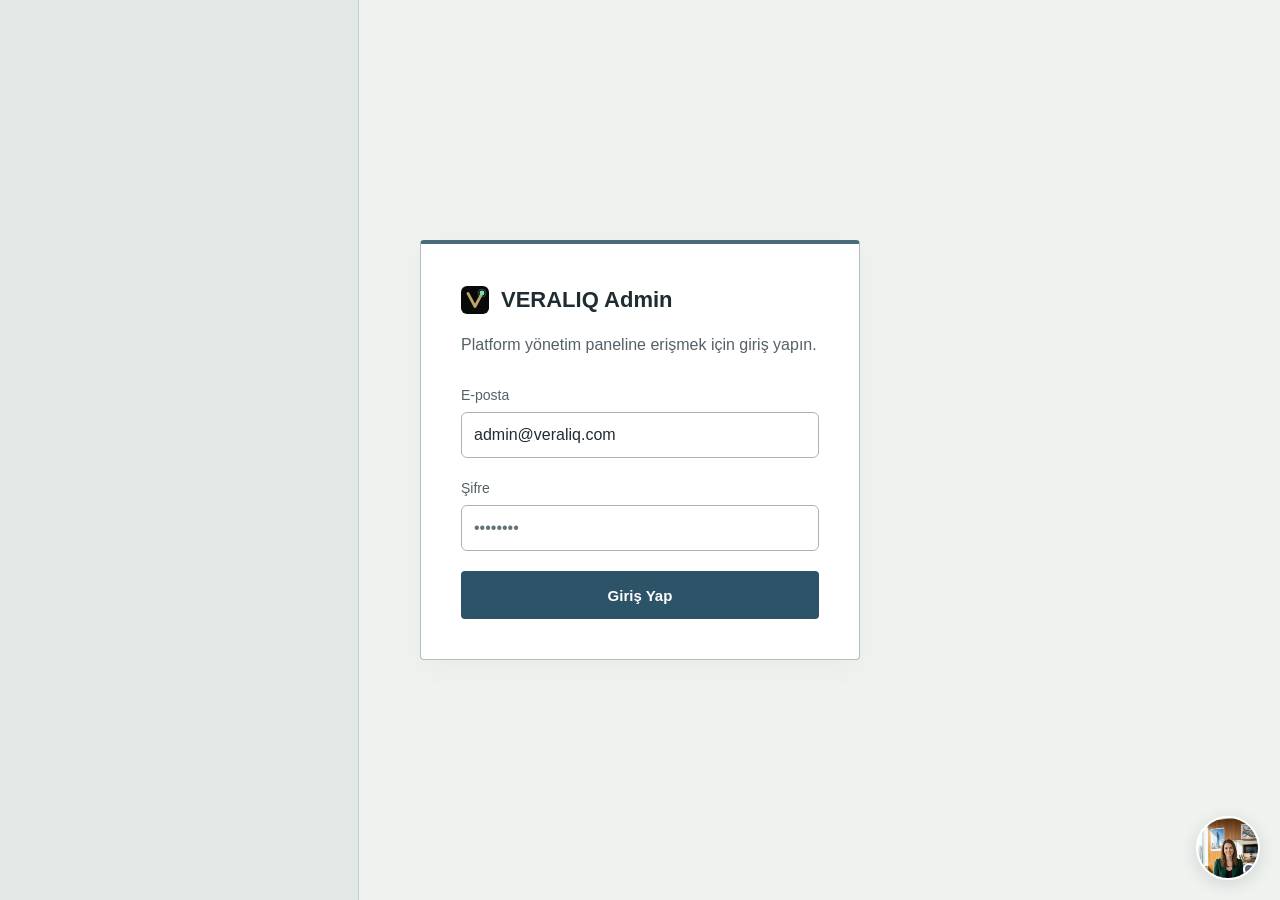
==== commit 15c06636: "feat(spatius): rate limit, visitor-token gate, and POST /tts (Faz 2) Faz 2 (P0 — Spatius session/TTS" ====
--- a/admin.html
+++ b/admin.html
@@ -753,6 +753,6 @@
   if (isAuthed()) showApp(); else showLogin();
 })();
 </script>
-<script type="module" src="agent-core/admin-widget.js?v=9"></script>
+<script type="module" src="agent-core/admin-widget.js?v=10"></script>
 </body>
 </html>
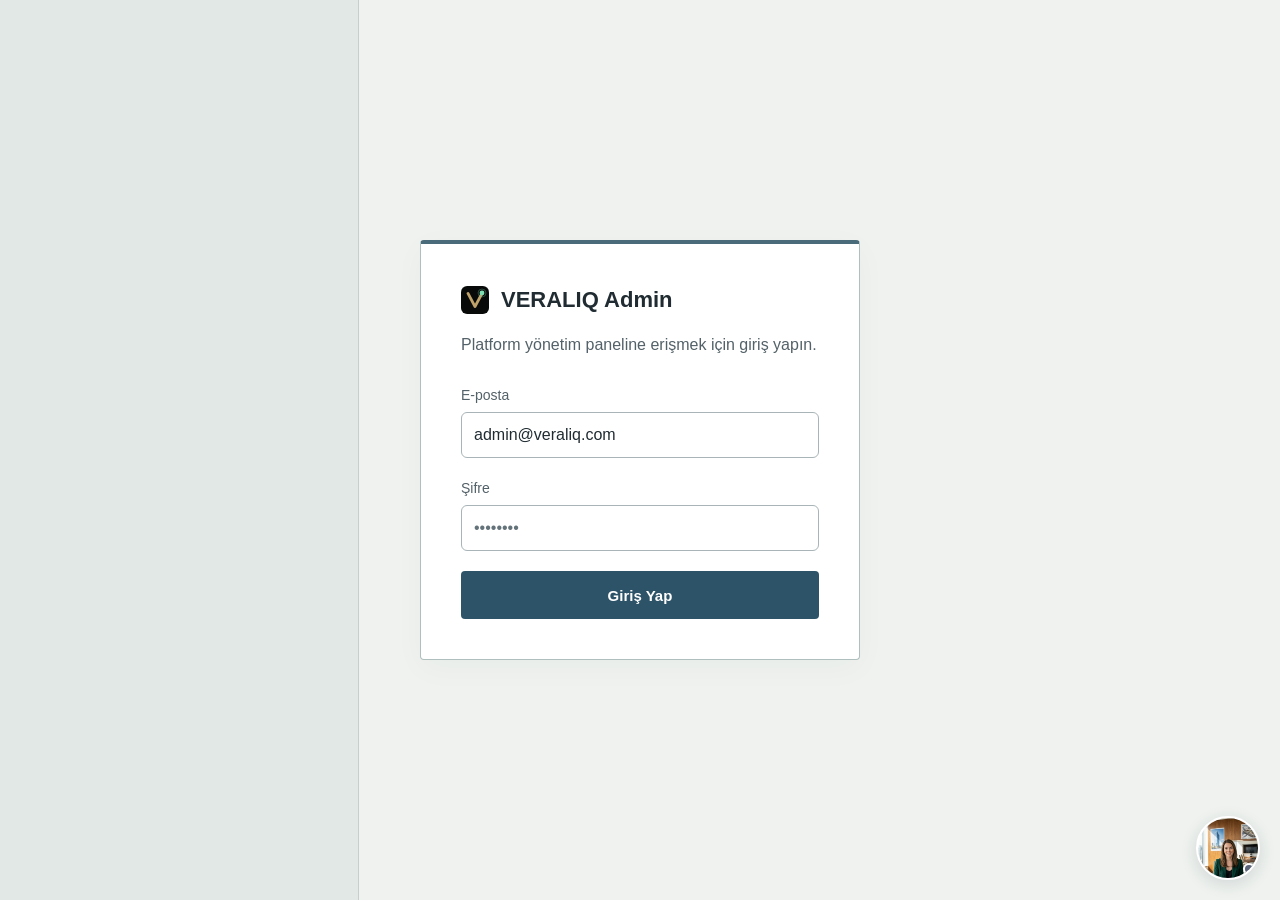
==== commit bb05bc74: "feat: reorganize admin/portal nav around real business tasks (Faz 8) Faz 8 from VERALIQ-CLAUDE-CODE-" ====
--- a/admin.html
+++ b/admin.html
@@ -347,12 +347,18 @@
   }
 
   // ---------------- NAV / ROUTER ----------------
+  // Faz 8 (bilgi mimarisi): VERALIQ'in KENDİ işini yöneten bir yapıya göre
+  // gruplandı — sağlayıcı/servis sağlığı bir arada, henüz gerçek bir
+  // backend'i olmayan CRM/ERP/Entegrasyonlar (bkz. gapView notları) artık
+  // dağınık değil, tek bir "Yol Haritası" grubunda, en altta.
   var NAV = [
-    { group: 'Genel', items: [ {id:'dashboard', label:'Panel'}, {id:'assistant', label:'AI Asistan'} ] },
-    { group: 'Platform', items: [ {id:'companies', label:'Şirketler'}, {id:'users', label:'Kullanıcılar'}, {id:'projects', label:'Projeler'}, {id:'subscriptions', label:'Abonelikler'} ] },
-    { group: 'Yapay Zekâ', items: [ {id:'agents', label:'Agent\'lar'}, {id:'ai-providers', label:'AI Sağlayıcıları'}, {id:'avatar-providers', label:'Avatar Sağlayıcıları'}, {id:'voice-providers', label:'Ses Sağlayıcıları'} ] },
-    { group: 'Entegrasyon', items: [ {id:'crm', label:'CRM'}, {id:'erp', label:'ERP'}, {id:'integrations', label:'Entegrasyonlar'} ] },
-    { group: 'Sistem', items: [ {id:'security', label:'Güvenlik'}, {id:'audit', label:'Denetim Kaydı'}, {id:'health', label:'Sistem Sağlığı'} ] },
+    { group: 'Genel Bakış', items: [ {id:'dashboard', label:'Panel'}, {id:'demo-requests', label:'Demo Talepleri'}, {id:'assistant', label:'AI Asistan'} ] },
+    { group: 'Şirketler ve Onboarding', items: [ {id:'companies', label:'Şirketler'}, {id:'projects', label:'Projeler'} ] },
+    { group: 'Kullanıcılar ve Erişim', items: [ {id:'users', label:'Kullanıcılar'} ] },
+    { group: 'Hizmet ve Provider Sağlığı', items: [ {id:'agents', label:'Agent Performansı'}, {id:'ai-providers', label:'AI Sağlayıcıları'}, {id:'avatar-providers', label:'Avatar Sağlayıcıları'}, {id:'voice-providers', label:'Ses Sağlayıcıları'}, {id:'health', label:'Sistem Sağlığı'} ] },
+    { group: 'Paket ve Yetkilendirme', items: [ {id:'subscriptions', label:'Abonelikler'} ] },
+    { group: 'Audit ve Güvenlik', items: [ {id:'security', label:'Güvenlik'}, {id:'audit', label:'Denetim Kaydı'} ] },
+    { group: 'Yol Haritası', items: [ {id:'crm', label:'CRM'}, {id:'erp', label:'ERP'}, {id:'integrations', label:'Entegrasyonlar'} ] },
   ];
   var VIEW_TITLES = {};
   NAV.forEach(function(g){ g.items.forEach(function(it){ VIEW_TITLES[it.id] = it.label; }); });
@@ -386,7 +392,7 @@
   }
 
   var RENDERERS = {
-    dashboard: renderDashboard, assistant: renderAssistant,
+    dashboard: renderDashboard, 'demo-requests': renderDemoRequests, assistant: renderAssistant,
     companies: renderCompanies, users: renderUsers, projects: renderProjects, subscriptions: renderSubscriptions,
     agents: renderAgents, 'ai-providers': renderAiProviders, 'avatar-providers': renderAvatarProviders, 'voice-providers': renderVoiceProviders,
     // crm/erp/integrations are built via gapView() further down the file —
@@ -553,6 +559,57 @@
     });
   }
 
+  // ---------------- DEMO TALEPLERİ (Faz 4 — gerçek demo talebi akışı) ----------------
+  var DEMO_STATUS_LABELS = { new:'Yeni', contacted:'Arandı', scheduled:'Demo Planlandı', won:'Kazanıldı', lost:'Kaybedildi' };
+  var DEMO_STATUS_PILL = { new:'pill-gold', contacted:'pill-gold', scheduled:'pill-gold', won:'pill-green', lost:'pill-red' };
+  async function renderDemoRequests(el){
+    el.innerHTML = viewHead('Demo Talepleri', 'veraliq.com üzerinden gelen gerçek demo talepleri — index.html\'deki form artık doğrudan buraya kaydeder.') +
+      '<div id="demoReqWrap" class="card"><div class="empty">Yükleniyor…</div></div>';
+    renderDemoRequestsTable();
+  }
+  async function renderDemoRequestsTable(){
+    var wrap = document.getElementById('demoReqWrap');
+    if (!wrap) return;
+    wrap.innerHTML = '<div class="empty">Yükleniyor…</div>';
+    var list;
+    try { list = await api('/api/admin/demo-requests'); }
+    catch(e){ wrap.innerHTML = '<div class="empty">'+esc(errMsg(e))+'</div>'; return; }
+    var rows = list.demo_requests || [];
+    if (!rows.length) { wrap.innerHTML = '<div class="empty">Henüz demo talebi yok.</div>'; return; }
+    var html = '<table><thead><tr><th>Talep Eden</th><th>İletişim</th><th>Tür / Hacim</th><th>Durum</th><th>Not</th><th>Tarih</th></tr></thead><tbody>';
+    rows.forEach(function(r){
+      var statusOptions = Object.keys(DEMO_STATUS_LABELS).map(function(s){
+        return '<option value="'+s+'"'+(s===r.status?' selected':'')+'>'+esc(DEMO_STATUS_LABELS[s]||s)+'</option>';
+      }).join('');
+      html += '<tr>' +
+        '<td><b>'+esc(r.name)+'</b><div class="muted" style="margin-top:2px;">'+esc(r.company)+'</div></td>' +
+        '<td><div class="mono" style="font-size:12.5px;">'+esc(r.email)+'</div><div class="mono" style="font-size:12.5px;color:var(--text-dim);">'+esc(r.phone)+'</div></td>' +
+        '<td>'+esc(r.company_type||'-')+'<div class="muted" style="margin-top:2px;">'+esc(r.volume||'-')+'</div></td>' +
+        '<td><span class="pill '+(DEMO_STATUS_PILL[r.status]||'pill-gold')+'" style="margin-bottom:6px;display:inline-block;">'+esc(DEMO_STATUS_LABELS[r.status]||r.status)+'</span>' +
+          '<select data-status="'+r.id+'" style="display:block;margin-top:4px;">'+statusOptions+'</select></td>' +
+        '<td style="min-width:200px;"><textarea data-notes="'+r.id+'" rows="2" style="width:100%;background:var(--panel);border:1px solid var(--line);color:var(--text);border-radius:6px;padding:6px 8px;font-size:12.5px;">'+esc(r.notes||'')+'</textarea>' +
+          '<button class="btn-ghost btn-sm" data-save-notes="'+r.id+'" style="margin-top:4px;">Kaydet</button></td>' +
+        '<td class="muted mono" style="font-size:12px;">'+fmtDate(r.created_at)+(r.notified_at?'':'<div style="margin-top:4px;color:var(--text-dim);">Bildirim gönderilmedi</div>')+'</td>' +
+      '</tr>';
+    });
+    html += '</tbody></table>';
+    wrap.innerHTML = html;
+    wrap.querySelectorAll('[data-status]').forEach(function(sel){
+      sel.addEventListener('change', async function(){
+        try { await api('/api/admin/demo-requests/'+sel.getAttribute('data-status'), { method:'PATCH', body:{ status: sel.value } }); toast('Durum güncellendi.'); renderDemoRequestsTable(); }
+        catch(e){ toast(errMsg(e)); }
+      });
+    });
+    wrap.querySelectorAll('[data-save-notes]').forEach(function(btn){
+      btn.addEventListener('click', async function(){
+        var id = btn.getAttribute('data-save-notes');
+        var notes = wrap.querySelector('[data-notes="'+id+'"]').value;
+        try { await api('/api/admin/demo-requests/'+id, { method:'PATCH', body:{ notes: notes } }); toast('Not kaydedildi.'); }
+        catch(e){ toast(errMsg(e)); }
+      });
+    });
+  }
+
   // ---------------- KULLANICILAR (madde 45 "Users") ----------------
   async function renderUsers(el){
     el.innerHTML = viewHead('Kullanıcılar', 'Platformdaki tüm kullanıcılar (VERALIQ admin + tüm şirketlerin ekipleri).') + '<div id="usersWrap" class="card"><div class="empty">Yükleniyor…</div></div>';
@@ -704,12 +761,11 @@
 
   // ---------------- SİSTEM SAĞLIĞI (madde 45 "System Health") ----------------
   async function renderHealth(el){
-    el.innerHTML = viewHead('Sistem Sağlığı', 'worker-portal API + D1 veritabanı canlı durumu (GET /api/health, kimlik doğrulama gerektirmez).') + '<div id="healthWrap" class="card"><div class="empty">Kontrol ediliyor…</div></div>';
+    el.innerHTML = viewHead('Sistem Sağlığı', 'worker-portal API + D1 veritabanı canlı durumu (GET /api/admin/health — Faz 5: ayrıntılı sağlık bilgisi artık admin kimlik doğrulaması gerektiriyor).') + '<div id="healthWrap" class="card"><div class="empty">Kontrol ediliyor…</div></div>';
     var wrap = document.getElementById('healthWrap');
     var t0 = performance.now();
     try {
-      var resp = await fetch(API_BASE + '/api/health');
-      var data = await resp.json();
+      var data = await api('/api/admin/health');
       var ms = Math.round(performance.now() - t0);
       wrap.innerHTML =
         '<table><tbody>' +
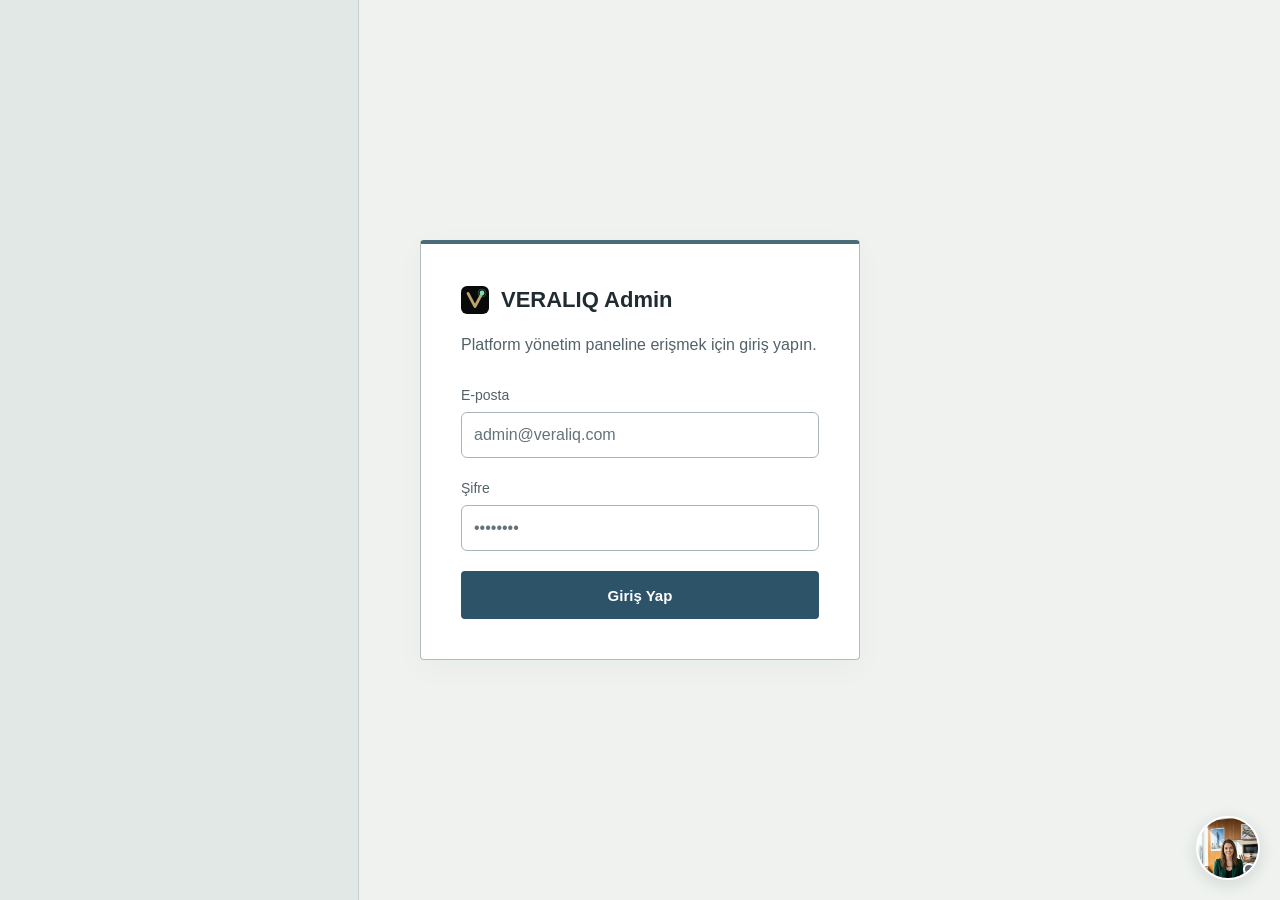
==== commit 6511c651: "fix(security): stop leaking real admin email in login form HTML Found while checking the live site f" ====
--- a/admin.html
+++ b/admin.html
@@ -185,17 +185,6 @@
   .agent-reopen[hidden]{display:none;}
   .agent-reopen::before{content:'';width:8px;height:8px;border-radius:50%;background:var(--accent);}
 
-  /* ---------------- Assistant text-chat view (fallback / log, mirrors portal.html) ---------------- */
-  .chat-box{background:var(--panel);border:1px solid var(--line);border-radius:var(--radius);display:flex;flex-direction:column;height:480px;}
-  .chat-log{flex:1;overflow-y:auto;padding:18px;display:flex;flex-direction:column;gap:10px;}
-  .chat-msg{max-width:78%;padding:9px 13px;border-radius:12px;font-size:13.5px;line-height:1.5;}
-  .chat-msg.user{align-self:flex-end;background:var(--accent-dim);color:var(--accent-text);border-bottom-right-radius:3px;}
-  .chat-msg.bot{align-self:flex-start;background:var(--mint-dim);color:#8FEAC0;border-bottom-left-radius:3px;}
-  .chat-input-row{display:flex;gap:10px;padding:14px;border-top:1px solid var(--line);}
-  .chat-input-row input{flex:1;}
-  .suggest-row{display:flex;gap:8px;flex-wrap:wrap;padding:0 14px 14px;}
-  .suggest-chip{background:var(--panel-2);border:1px solid var(--line);color:var(--text-dim);border-radius:999px;padding:6px 12px;font-size:12px;cursor:pointer;}
-  .suggest-chip:hover{color:var(--text);border-color:var(--accent);}
 </style>
 <link rel="stylesheet" href="/assets/enterprise-light.css?v=3">
 </head>
@@ -207,11 +196,11 @@
     <p class="login-sub">Platform yönetim paneline erişmek için giriş yapın.</p>
     <div class="field">
       <label for="adminEmail">E-posta</label>
-      <input type="email" id="adminEmail" placeholder="admin@veraliq.com" value="admin@veraliq.com">
+      <input type="email" id="adminEmail" placeholder="admin@veraliq.com" autocomplete="username">
     </div>
     <div class="field">
       <label for="adminPass">Şifre</label>
-      <input type="password" id="adminPass" placeholder="••••••••" autocomplete="off">
+      <input type="password" id="adminPass" placeholder="••••••••" autocomplete="current-password">
     </div>
     <button class="btn-primary" id="loginBtn" style="width:100%;">Giriş Yap</button>
     <div class="err" id="loginErr" style="display:none;">Şifre hatalı.</div>
@@ -348,17 +337,17 @@
 
   // ---------------- NAV / ROUTER ----------------
   // Faz 8 (bilgi mimarisi): VERALIQ'in KENDİ işini yöneten bir yapıya göre
-  // gruplandı — sağlayıcı/servis sağlığı bir arada, henüz gerçek bir
-  // backend'i olmayan CRM/ERP/Entegrasyonlar (bkz. gapView notları) artık
-  // dağınık değil, tek bir "Yol Haritası" grubunda, en altta.
+  // gruplandı — sağlayıcı/servis sağlığı bir arada. CRM/ERP/Entegrasyonlar
+  // ("Yol Haritası" grubu) kaldırıldı: kurucu için hiçbir işlevi yoktu,
+  // yalnızca "bu henüz yok" diyen bilgilendirme notlarıydı (bkz. git geçmişi
+  // — gapView() fonksiyonu ve renderCrm/renderErp/renderIntegrations).
   var NAV = [
-    { group: 'Genel Bakış', items: [ {id:'dashboard', label:'Panel'}, {id:'demo-requests', label:'Demo Talepleri'}, {id:'assistant', label:'AI Asistan'} ] },
+    { group: 'Genel Bakış', items: [ {id:'dashboard', label:'Panel'}, {id:'demo-requests', label:'Demo Talepleri'} ] },
     { group: 'Şirketler ve Onboarding', items: [ {id:'companies', label:'Şirketler'}, {id:'projects', label:'Projeler'} ] },
     { group: 'Kullanıcılar ve Erişim', items: [ {id:'users', label:'Kullanıcılar'} ] },
     { group: 'Hizmet ve Provider Sağlığı', items: [ {id:'agents', label:'Agent Performansı'}, {id:'ai-providers', label:'AI Sağlayıcıları'}, {id:'avatar-providers', label:'Avatar Sağlayıcıları'}, {id:'voice-providers', label:'Ses Sağlayıcıları'}, {id:'health', label:'Sistem Sağlığı'} ] },
     { group: 'Paket ve Yetkilendirme', items: [ {id:'subscriptions', label:'Abonelikler'} ] },
     { group: 'Audit ve Güvenlik', items: [ {id:'security', label:'Güvenlik'}, {id:'audit', label:'Denetim Kaydı'} ] },
-    { group: 'Yol Haritası', items: [ {id:'crm', label:'CRM'}, {id:'erp', label:'ERP'}, {id:'integrations', label:'Entegrasyonlar'} ] },
   ];
   var VIEW_TITLES = {};
   NAV.forEach(function(g){ g.items.forEach(function(it){ VIEW_TITLES[it.id] = it.label; }); });
@@ -392,16 +381,9 @@
   }
 
   var RENDERERS = {
-    dashboard: renderDashboard, 'demo-requests': renderDemoRequests, assistant: renderAssistant,
+    dashboard: renderDashboard, 'demo-requests': renderDemoRequests,
     companies: renderCompanies, users: renderUsers, projects: renderProjects, subscriptions: renderSubscriptions,
     agents: renderAgents, 'ai-providers': renderAiProviders, 'avatar-providers': renderAvatarProviders, 'voice-providers': renderVoiceProviders,
-    // crm/erp/integrations are built via gapView() further down the file —
-    // wrapped in closures here so the lookup happens at CALL time (after the
-    // whole script has run and renderCrm/renderErp/renderIntegrations are
-    // assigned), not at RENDERERS-literal-construction time (which runs
-    // before those `var` assignments execute and would otherwise capture
-    // `undefined`).
-    crm: function(el){ renderCrm(el); }, erp: function(el){ renderErp(el); }, integrations: function(el){ renderIntegrations(el); },
     security: renderSecurity, audit: renderAudit, health: renderHealth,
   };
   function navigate(view){
@@ -435,43 +417,6 @@
         '<p class="muted" style="font-size:13px;">Şu ana kadar <b style="color:var(--mint);">'+stats.ai_agent_presentations+'</b> sunum yapay zekâ ajanı, <b style="color:var(--accent-text);">'+stats.human_agent_presentations+'</b> sunum insan temsilci tarafından yapıldı (unit.presentation_lock audit kayıtlarından).</p>' +
       '</div>' +
       '<div class="card"><h3 style="margin-top:0;">Plan Dağılımı</h3><div>'+plansHtml+'</div></div>';
-  }
-
-  // ---------------- VERALIQ ADMIN AI — text chat (live avatarın yazılı yedeği) ----------------
-  var SUGGESTIONS = ['Platformda kaç şirket var?', 'Toplam satış ve ciro nedir?', 'Bekleyen onaylar var mı?', 'Toplam kullanıcı sayısı nedir?', 'AI mi insan mı daha çok sunum yaptı?'];
-  function renderAssistant(el){
-    el.innerHTML =
-      viewHead('AI Asistan', 'VERALIQ Admin AI — sağ altta canlı görüntülü/sesli olarak da konuşabilirsiniz. Bu ekran, aynı asistanın yazılı/metin sürümüdür (Zero Trust AI: yalnızca gerçek platform verisiyle cevap verir).') +
-      '<div class="chat-box">' +
-        '<div class="chat-log" id="chatLog"><div class="chat-msg bot">Merhaba, ben VERALIQ Admin Asistanı. Size nasıl yardımcı olabilirim?</div></div>' +
-        '<div class="suggest-row">' + SUGGESTIONS.map(function(s){ return '<button type="button" class="suggest-chip">'+esc(s)+'</button>'; }).join('') + '</div>' +
-        '<div class="chat-input-row"><input type="text" id="chatInput" placeholder="Bir soru yazın…"><button class="btn-primary btn-sm" id="chatSendBtn">Gönder</button></div>' +
-      '</div>';
-    var log = document.getElementById('chatLog');
-    function addMsg(role, text){
-      var d = document.createElement('div');
-      d.className = 'chat-msg ' + (role==='user'?'user':'bot');
-      d.textContent = text;
-      log.appendChild(d);
-      log.scrollTop = log.scrollHeight;
-    }
-    async function ask(q){
-      if (!q || !q.trim()) return;
-      addMsg('user', q);
-      try {
-        var res = await api('/api/admin/assistant/query', { method:'POST', body:{ question: q } });
-        addMsg('bot', res.answer);
-      } catch(e) { addMsg('bot', errMsg(e)); }
-    }
-    document.getElementById('chatSendBtn').addEventListener('click', function(){
-      var input = document.getElementById('chatInput');
-      var v = input.value; input.value = '';
-      ask(v);
-    });
-    document.getElementById('chatInput').addEventListener('keydown', function(e){ if (e.key==='Enter') document.getElementById('chatSendBtn').click(); });
-    el.querySelectorAll('.suggest-chip').forEach(function(chip){
-      chip.addEventListener('click', function(){ ask(chip.textContent); });
-    });
   }
 
   // ---------------- ŞİRKETLER (companies) ----------------
@@ -719,17 +664,6 @@
         'Daha iyi/ücretsiz bir Türkçe TTS bulunduğunda yalnızca ttsProvider değişecek — avatarProvider aynı kalacak (İmparator\'ın bilinçli kararı).');
   }
 
-  // ---------------- CRM / ERP / INTEGRATIONS — honest gap notices ----------------
-  function gapView(title, sub, note){
-    return function(el){ el.innerHTML = viewHead(title, sub) + '<div class="note-gap">'+note+'</div>'; };
-  }
-  var renderCrm = gapView('CRM', 'Harici CRM sistemleriyle (Salesforce, HubSpot, kendi CRM\'iniz) çift yönlü senkronizasyon.',
-    'Bu ekran henüz gerçek bir CRM entegrasyonu yapmıyor. Platformun kendi dahili "CRM"i zaten var — şirket portalındaki Leads/Customers/Sales ekranları (portal.html) gerçek D1 verisiyle çalışıyor. Harici bir CRM\'e senkronizasyon (webhook/OAuth) ayrı bir entegrasyon projesi gerektirir.');
-  var renderErp = gapView('ERP', 'Muhasebe/finans (ERP) sistemleriyle entegrasyon — fatura, tahsilat, cari hesap senkronizasyonu.',
-    'Bu ekran henüz gerçek bir ERP entegrasyonu yapmıyor. worker-portal/schema.sql\'de bu amaçla ayrılmış bir tablo henüz yok — bir sonraki fazda (Contract/Payment tabloları ile birlikte) eklenmesi planlanıyor.');
-  var renderIntegrations = gapView('Entegrasyonlar', 'WhatsApp Business API, e-posta, SMS ve üçüncü parti webhook entegrasyonları.',
-    'Bu ekran henüz gerçek bir entegrasyon yönetimi sunmuyor. Şu an platformda gerçekten çalışan tek dış entegrasyon, index.html\'deki canlı avatar/TTS altyapısıdır (Spatius). WhatsApp/e-posta/webhook entegrasyonları için ayrı bir API anahtarı + worker route\'u gerekecek.');
-
   // ---------------- GÜVENLİK (madde 45 "Security") ----------------
   async function renderSecurity(el){
     el.innerHTML = viewHead('Güvenlik', 'RBAC, tenant izolasyonu ve hesap güvenliği durumu.') +
